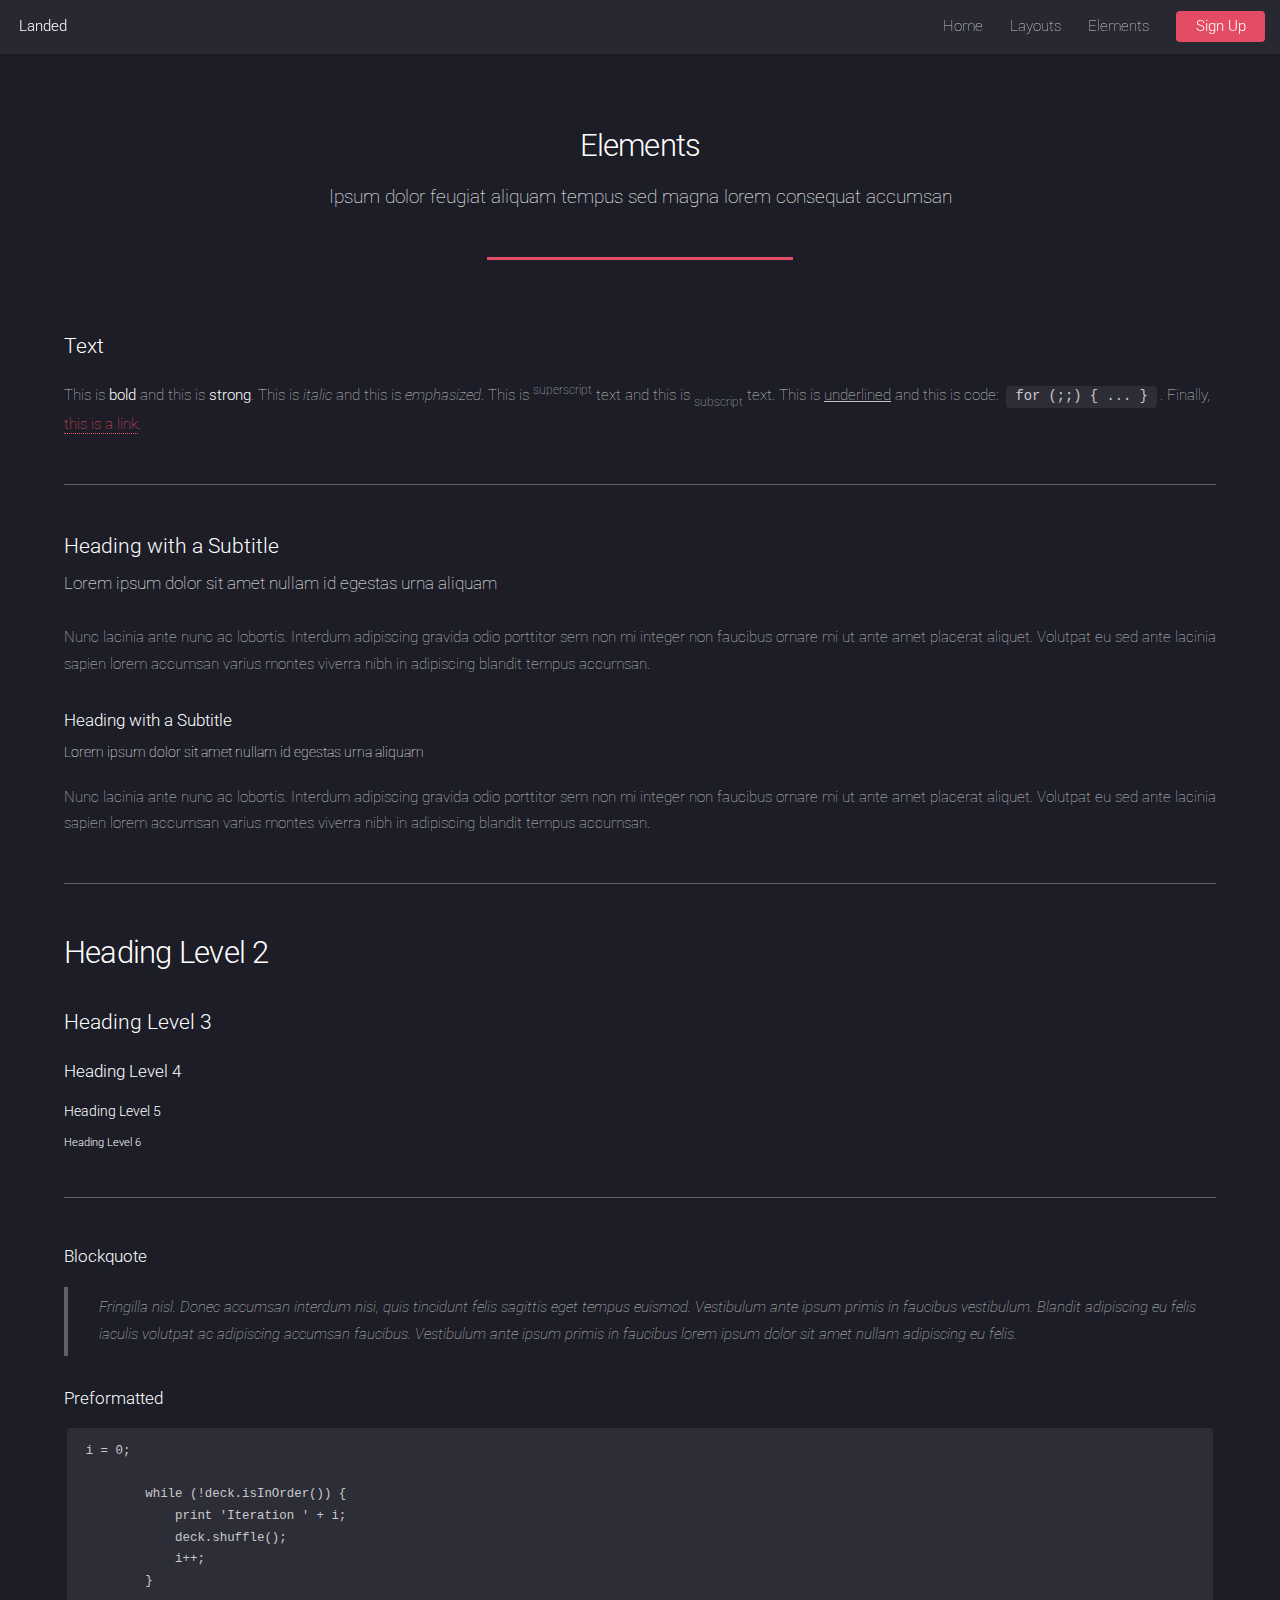
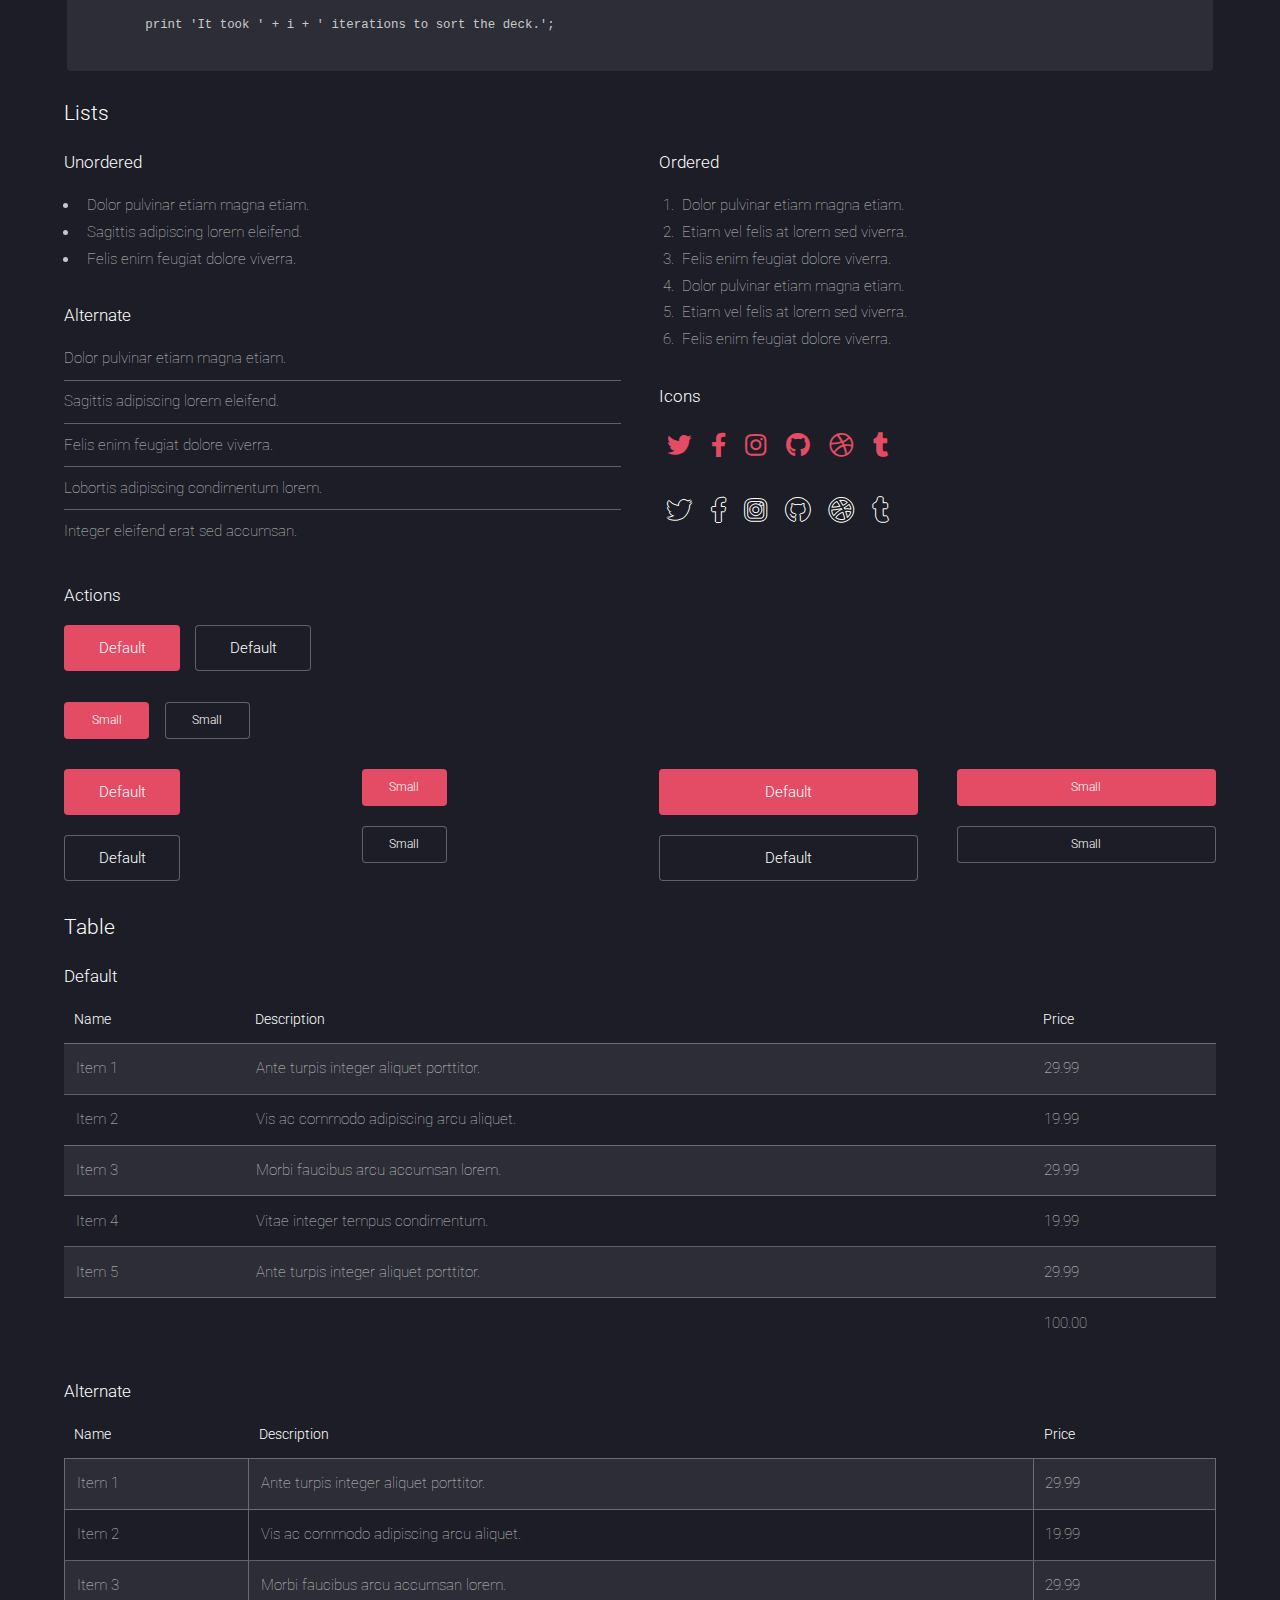
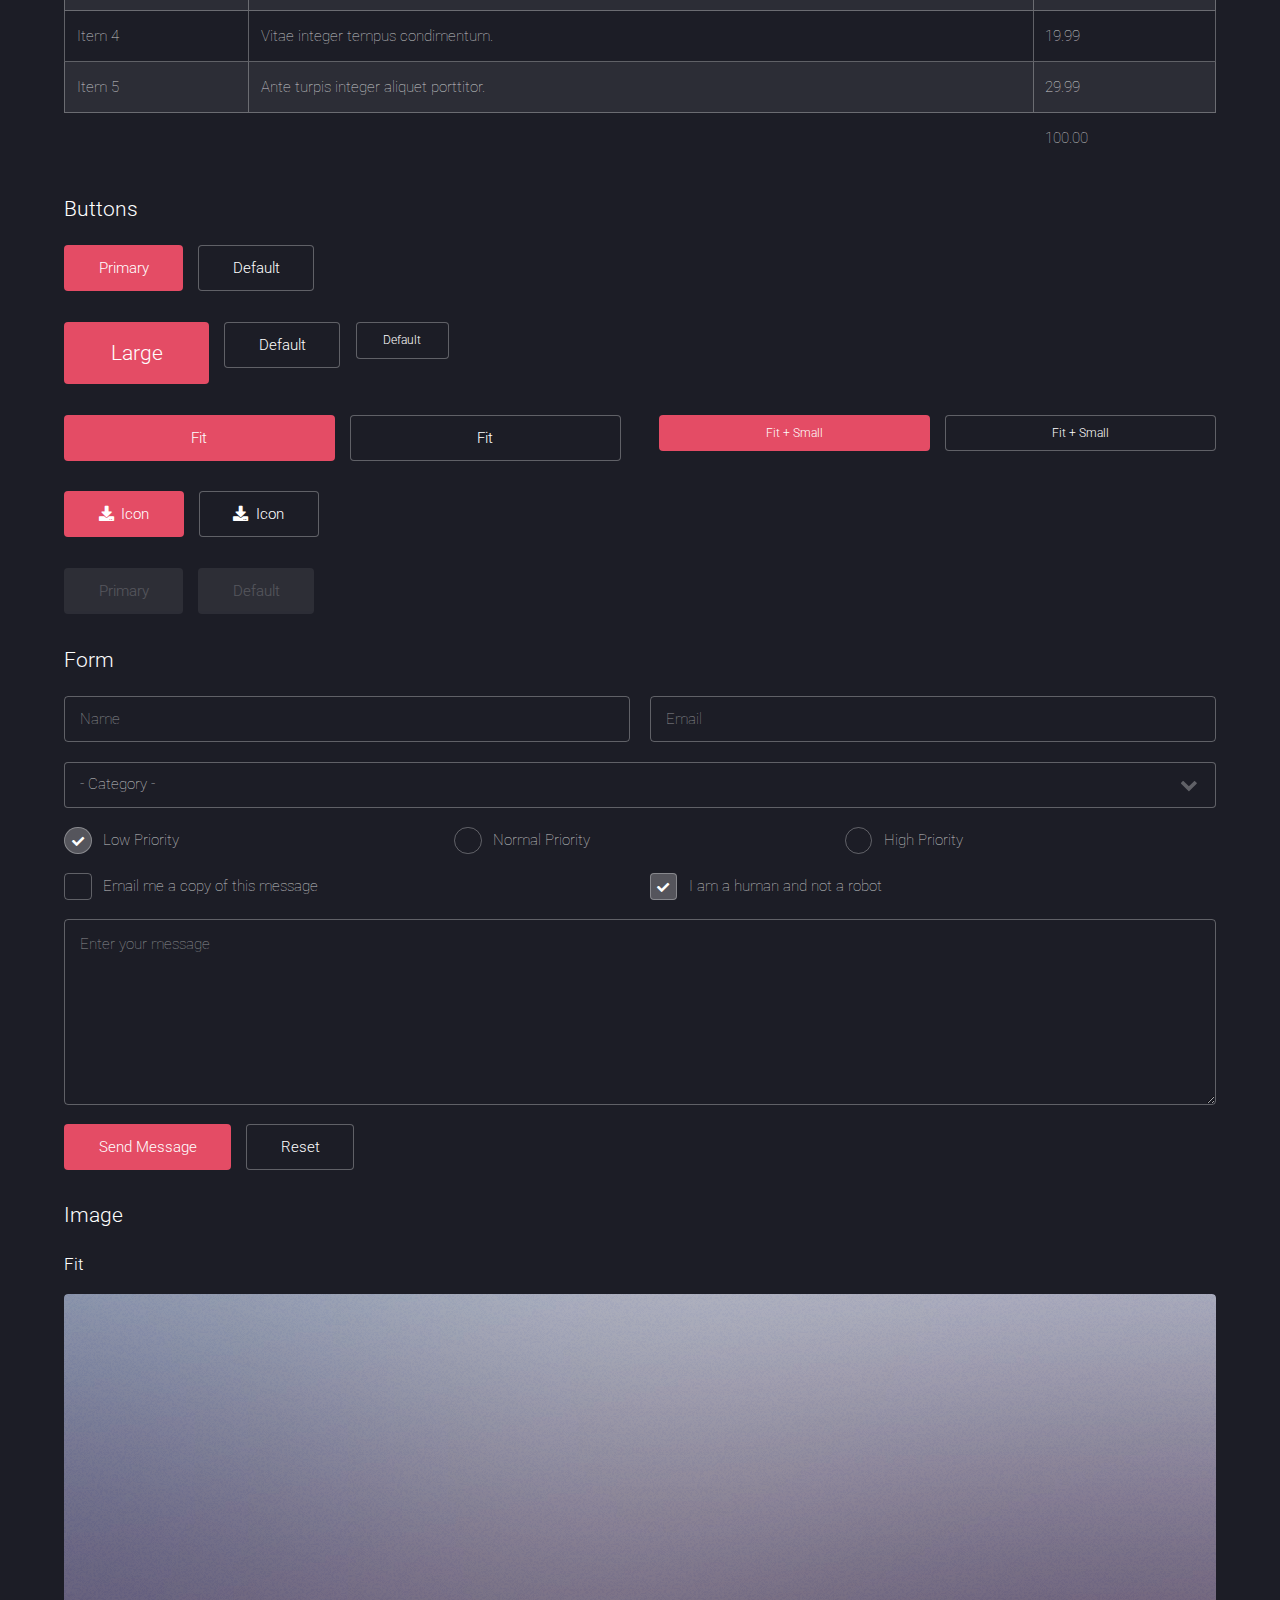
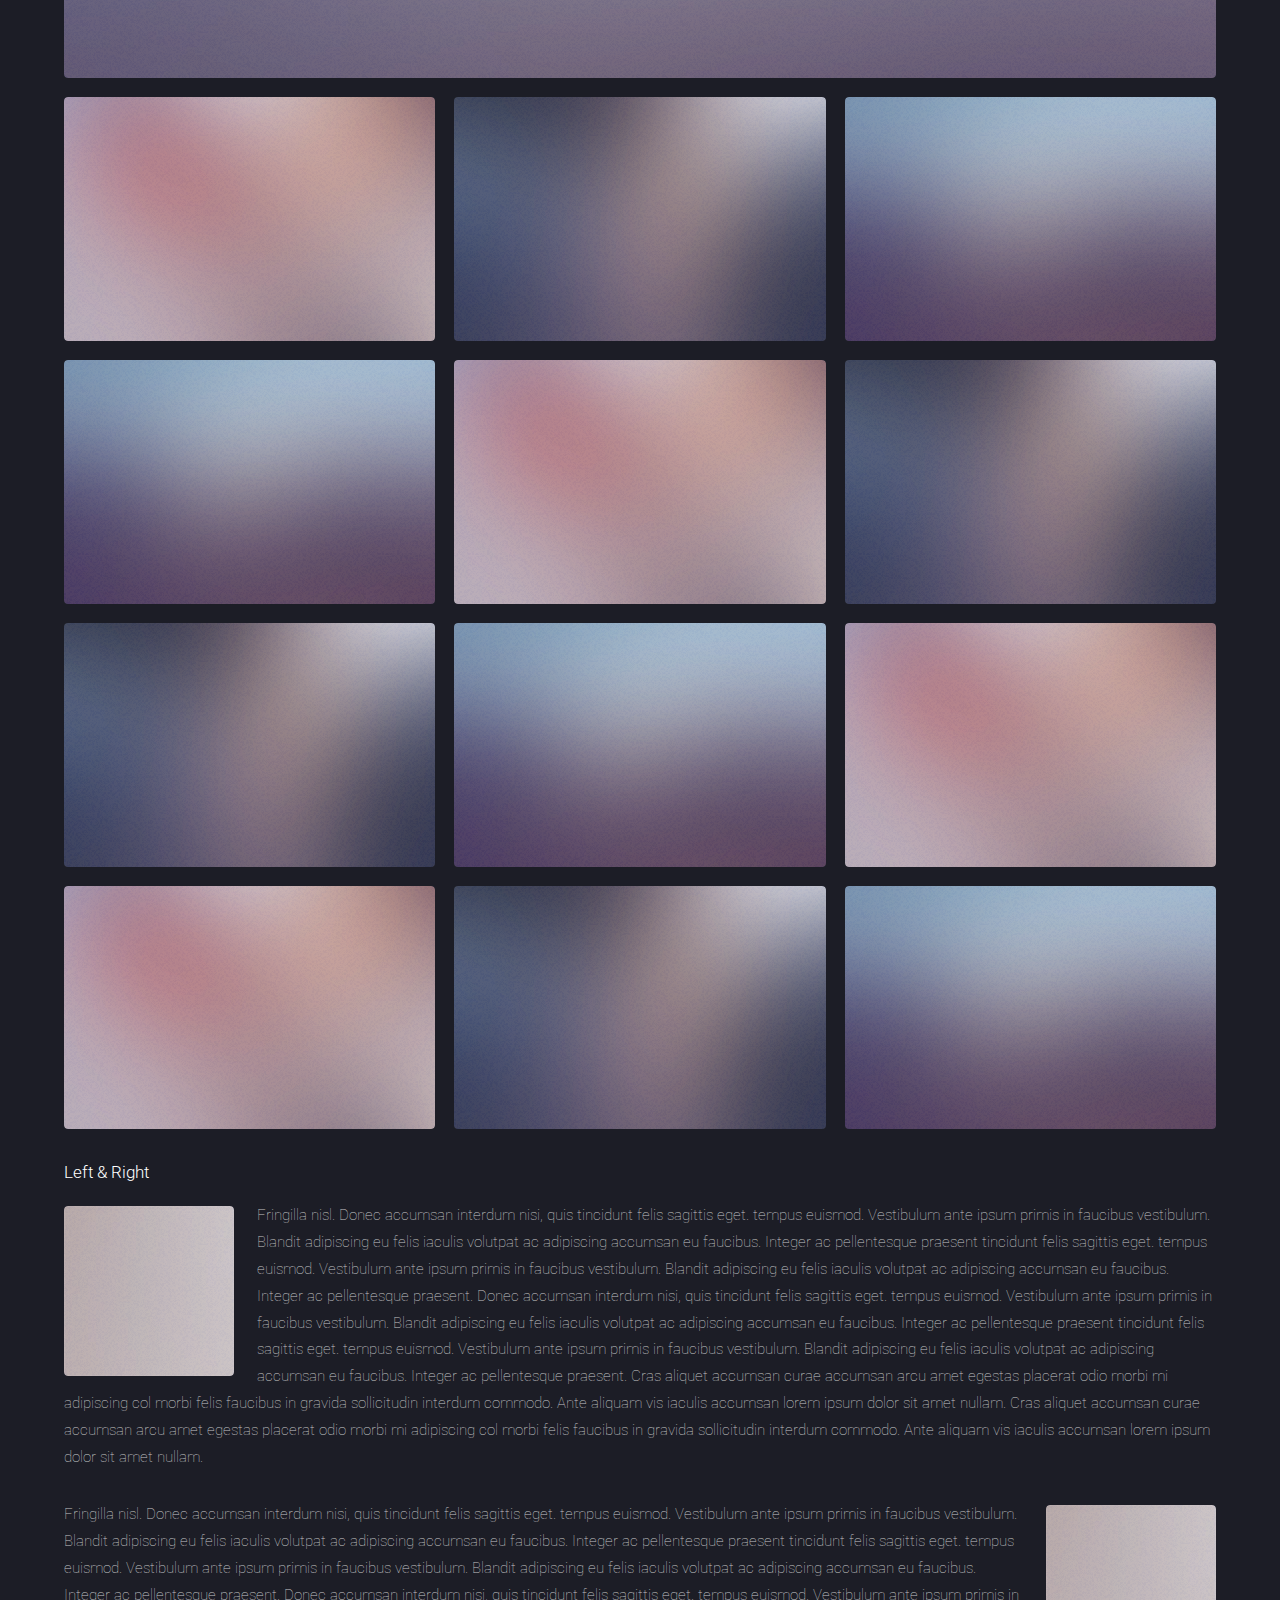
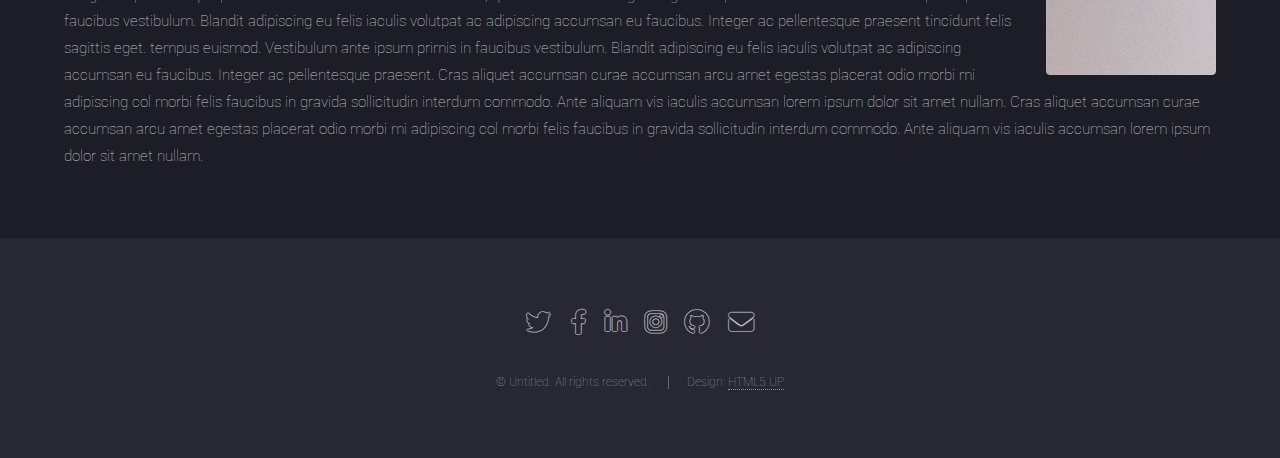
==== elements.html @ e4b93639 "project layout updated" ====
<!DOCTYPE HTML>
<!--
	Landed by HTML5 UP
	html5up.net | @ajlkn
	Free for personal and commercial use under the CCA 3.0 license (html5up.net/license)
-->
<html>
	<head>
		<title>Elements - Landed by HTML5 UP</title>
		<meta charset="utf-8" />
		<meta name="viewport" content="width=device-width, initial-scale=1, user-scalable=no" />
		<link rel="stylesheet" href="assets/css/main.css" />
		<noscript><link rel="stylesheet" href="assets/css/noscript.css" /></noscript>
	</head>
	<body class="is-preload">
		<div id="page-wrapper">

			<!-- Header -->
				<header id="header">
					<h1 id="logo"><a href="index.html">Landed</a></h1>
					<nav id="nav">
						<ul>
							<li><a href="index.html">Home</a></li>
							<li>
								<a href="#">Layouts</a>
								<ul>
									<li><a href="left-sidebar.html">Left Sidebar</a></li>
									<li><a href="right-sidebar.html">Right Sidebar</a></li>
									<li><a href="no-sidebar.html">No Sidebar</a></li>
									<li>
										<a href="#">Submenu</a>
										<ul>
											<li><a href="#">Option 1</a></li>
											<li><a href="#">Option 2</a></li>
											<li><a href="#">Option 3</a></li>
											<li><a href="#">Option 4</a></li>
										</ul>
									</li>
								</ul>
							</li>
							<li><a href="elements.html">Elements</a></li>
							<li><a href="#" class="button primary">Sign Up</a></li>
						</ul>
					</nav>
				</header>

			<!-- Main -->
				<div id="main" class="wrapper style1">
					<div class="container">
						<header class="major">
							<h2>Elements</h2>
							<p>Ipsum dolor feugiat aliquam tempus sed magna lorem consequat accumsan</p>
						</header>

						<!-- Text -->
							<section>
								<h3>Text</h3>
								<p>This is <b>bold</b> and this is <strong>strong</strong>. This is <i>italic</i> and this is <em>emphasized</em>.
								This is <sup>superscript</sup> text and this is <sub>subscript</sub> text.
								This is <u>underlined</u> and this is code: <code>for (;;) { ... }</code>. Finally, <a href="#">this is a link</a>.</p>

								<hr />

								<header>
									<h3>Heading with a Subtitle</h3>
									<p>Lorem ipsum dolor sit amet nullam id egestas urna aliquam</p>
								</header>
								<p>Nunc lacinia ante nunc ac lobortis. Interdum adipiscing gravida odio porttitor sem non mi integer non faucibus ornare mi ut ante amet placerat aliquet. Volutpat eu sed ante lacinia sapien lorem accumsan varius montes viverra nibh in adipiscing blandit tempus accumsan.</p>
								<header>
									<h4>Heading with a Subtitle</h4>
									<p>Lorem ipsum dolor sit amet nullam id egestas urna aliquam</p>
								</header>
								<p>Nunc lacinia ante nunc ac lobortis. Interdum adipiscing gravida odio porttitor sem non mi integer non faucibus ornare mi ut ante amet placerat aliquet. Volutpat eu sed ante lacinia sapien lorem accumsan varius montes viverra nibh in adipiscing blandit tempus accumsan.</p>

								<hr />

								<h2>Heading Level 2</h2>
								<h3>Heading Level 3</h3>
								<h4>Heading Level 4</h4>
								<h5>Heading Level 5</h5>
								<h6>Heading Level 6</h6>

								<hr />

								<h4>Blockquote</h4>
								<blockquote>Fringilla nisl. Donec accumsan interdum nisi, quis tincidunt felis sagittis eget tempus euismod. Vestibulum ante ipsum primis in faucibus vestibulum. Blandit adipiscing eu felis iaculis volutpat ac adipiscing accumsan faucibus. Vestibulum ante ipsum primis in faucibus lorem ipsum dolor sit amet nullam adipiscing eu felis.</blockquote>

								<h4>Preformatted</h4>
								<pre><code>i = 0;

	while (!deck.isInOrder()) {
	    print 'Iteration ' + i;
	    deck.shuffle();
	    i++;
	}

	print 'It took ' + i + ' iterations to sort the deck.';
	</code></pre>
							</section>

						<!-- Lists -->
							<section>
								<h3>Lists</h3>
								<div class="row">
									<div class="col-6 col-12-xsmall">

										<h4>Unordered</h4>
										<ul>
											<li>Dolor pulvinar etiam magna etiam.</li>
											<li>Sagittis adipiscing lorem eleifend.</li>
											<li>Felis enim feugiat dolore viverra.</li>
										</ul>

										<h4>Alternate</h4>
										<ul class="alt">
											<li>Dolor pulvinar etiam magna etiam.</li>
											<li>Sagittis adipiscing lorem eleifend.</li>
											<li>Felis enim feugiat dolore viverra.</li>
											<li>Lobortis adipiscing condimentum lorem.</li>
											<li>Integer eleifend erat sed accumsan.</li>
										</ul>

									</div>
									<div class="col-6 col-12-xsmall">

										<h4>Ordered</h4>
										<ol>
											<li>Dolor pulvinar etiam magna etiam.</li>
											<li>Etiam vel felis at lorem sed viverra.</li>
											<li>Felis enim feugiat dolore viverra.</li>
											<li>Dolor pulvinar etiam magna etiam.</li>
											<li>Etiam vel felis at lorem sed viverra.</li>
											<li>Felis enim feugiat dolore viverra.</li>
										</ol>

										<h4>Icons</h4>
										<ul class="icons">
											<li><a href="#" class="icon brands fa-twitter"><span class="label">Twitter</span></a></li>
											<li><a href="#" class="icon brands fa-facebook-f"><span class="label">Facebook</span></a></li>
											<li><a href="#" class="icon brands fa-instagram"><span class="label">Instagram</span></a></li>
											<li><a href="#" class="icon brands fa-github"><span class="label">Github</span></a></li>
											<li><a href="#" class="icon brands fa-dribbble"><span class="label">Dribbble</span></a></li>
											<li><a href="#" class="icon brands fa-tumblr"><span class="label">Tumblr</span></a></li>
										</ul>
										<ul class="icons">
											<li><a href="#" class="icon brands alt fa-twitter"><span class="label">Twitter</span></a></li>
											<li><a href="#" class="icon brands alt fa-facebook-f"><span class="label">Facebook</span></a></li>
											<li><a href="#" class="icon brands alt fa-instagram"><span class="label">Instagram</span></a></li>
											<li><a href="#" class="icon brands alt fa-github"><span class="label">Github</span></a></li>
											<li><a href="#" class="icon brands alt fa-dribbble"><span class="label">Dribbble</span></a></li>
											<li><a href="#" class="icon brands alt fa-tumblr"><span class="label">Tumblr</span></a></li>
										</ul>

									</div>
								</div>

								<h4>Actions</h4>
								<ul class="actions">
									<li><a href="#" class="button primary">Default</a></li>
									<li><a href="#" class="button">Default</a></li>
								</ul>
								<ul class="actions small">
									<li><a href="#" class="button primary small">Small</a></li>
									<li><a href="#" class="button small">Small</a></li>
								</ul>
								<div class="row">
									<div class="col-3 col-6-medium col-12-xsmall">
										<ul class="actions stacked">
											<li><a href="#" class="button primary">Default</a></li>
											<li><a href="#" class="button">Default</a></li>
										</ul>
									</div>
									<div class="col-3 col-6-medium col-12-xsmall">
										<ul class="actions stacked">
											<li><a href="#" class="button primary small">Small</a></li>
											<li><a href="#" class="button small">Small</a></li>
										</ul>
									</div>
									<div class="col-3 col-6-medium col-12-xsmall">
										<ul class="actions stacked">
											<li><a href="#" class="button primary fit">Default</a></li>
											<li><a href="#" class="button fit">Default</a></li>
										</ul>
									</div>
									<div class="col-3 col-6-medium col-12-xsmall">
										<ul class="actions stacked">
											<li><a href="#" class="button primary small fit">Small</a></li>
											<li><a href="#" class="button small fit">Small</a></li>
										</ul>
									</div>
								</div>
							</section>

						<!-- Table -->
							<section>
								<h3>Table</h3>
								<h4>Default</h4>
								<div class="table-wrapper">
									<table>
										<thead>
											<tr>
												<th>Name</th>
												<th>Description</th>
												<th>Price</th>
											</tr>
										</thead>
										<tbody>
											<tr>
												<td>Item 1</td>
												<td>Ante turpis integer aliquet porttitor.</td>
												<td>29.99</td>
											</tr>
											<tr>
												<td>Item 2</td>
												<td>Vis ac commodo adipiscing arcu aliquet.</td>
												<td>19.99</td>
											</tr>
											<tr>
												<td>Item 3</td>
												<td> Morbi faucibus arcu accumsan lorem.</td>
												<td>29.99</td>
											</tr>
											<tr>
												<td>Item 4</td>
												<td>Vitae integer tempus condimentum.</td>
												<td>19.99</td>
											</tr>
											<tr>
												<td>Item 5</td>
												<td>Ante turpis integer aliquet porttitor.</td>
												<td>29.99</td>
											</tr>
										</tbody>
										<tfoot>
											<tr>
												<td colspan="2"></td>
												<td>100.00</td>
											</tr>
										</tfoot>
									</table>
								</div>
								<h4>Alternate</h4>
								<div class="table-wrapper">
									<table class="alt">
										<thead>
											<tr>
												<th>Name</th>
												<th>Description</th>
												<th>Price</th>
											</tr>
										</thead>
										<tbody>
											<tr>
												<td>Item 1</td>
												<td>Ante turpis integer aliquet porttitor.</td>
												<td>29.99</td>
											</tr>
											<tr>
												<td>Item 2</td>
												<td>Vis ac commodo adipiscing arcu aliquet.</td>
												<td>19.99</td>
											</tr>
											<tr>
												<td>Item 3</td>
												<td> Morbi faucibus arcu accumsan lorem.</td>
												<td>29.99</td>
											</tr>
											<tr>
												<td>Item 4</td>
												<td>Vitae integer tempus condimentum.</td>
												<td>19.99</td>
											</tr>
											<tr>
												<td>Item 5</td>
												<td>Ante turpis integer aliquet porttitor.</td>
												<td>29.99</td>
											</tr>
										</tbody>
										<tfoot>
											<tr>
												<td colspan="2"></td>
												<td>100.00</td>
											</tr>
										</tfoot>
									</table>
								</div>
							</section>

						<!-- Buttons -->
							<section>
								<h3>Buttons</h3>
								<ul class="actions">
									<li><a href="#" class="button primary">Primary</a></li>
									<li><a href="#" class="button">Default</a></li>
								</ul>
								<ul class="actions">
									<li><a href="#" class="button primary large">Large</a></li>
									<li><a href="#" class="button">Default</a></li>
									<li><a href="#" class="button small">Default</a></li>
								</ul>
								<div class="row">
									<div class="col-6 col-12-xsmall">
										<ul class="actions fit">
											<li><a href="#" class="button primary fit">Fit</a></li>
											<li><a href="#" class="button fit">Fit</a></li>
										</ul>
									</div>
									<div class="col-6 col-12-xsmall">
										<ul class="actions fit small">
											<li><a href="#" class="button primary fit small">Fit + Small</a></li>
											<li><a href="#" class="button fit small">Fit + Small</a></li>
										</ul>
									</div>
								</div>
								<ul class="actions">
									<li><a href="#" class="button primary icon solid fa-download">Icon</a></li>
									<li><a href="#" class="button icon solid fa-download">Icon</a></li>
								</ul>
								<ul class="actions">
									<li><span class="button primary disabled">Primary</span></li>
									<li><span class="button disabled">Default</span></li>
								</ul>
							</section>

						<!-- Form -->
							<section>
								<h3>Form</h3>
								<form method="post" action="#">
									<div class="row gtr-uniform gtr-50">
										<div class="col-6 col-12-xsmall">
											<input type="text" name="name" id="name" value="" placeholder="Name" />
										</div>
										<div class="col-6 col-12-xsmall">
											<input type="email" name="email" id="email" value="" placeholder="Email" />
										</div>
										<div class="col-12">
											<select name="category" id="category">
												<option value="">- Category -</option>
												<option value="1">Manufacturing</option>
												<option value="1">Shipping</option>
												<option value="1">Administration</option>
												<option value="1">Human Resources</option>
											</select>
										</div>
										<div class="col-4 col-12-medium">
											<input type="radio" id="priority-low" name="priority" checked>
											<label for="priority-low">Low Priority</label>
										</div>
										<div class="col-4 col-12-medium">
											<input type="radio" id="priority-normal" name="priority">
											<label for="priority-normal">Normal Priority</label>
										</div>
										<div class="col-4 col-12-medium">
											<input type="radio" id="priority-high" name="priority">
											<label for="priority-high">High Priority</label>
										</div>
										<div class="col-6 col-12-medium">
											<input type="checkbox" id="copy" name="copy">
											<label for="copy">Email me a copy of this message</label>
										</div>
										<div class="col-6 col-12-medium">
											<input type="checkbox" id="human" name="human" checked>
											<label for="human">I am a human and not a robot</label>
										</div>
										<div class="col-12">
											<textarea name="message" id="message" placeholder="Enter your message" rows="6"></textarea>
										</div>
										<div class="col-12">
											<ul class="actions">
												<li><input type="submit" value="Send Message" class="primary" /></li>
												<li><input type="reset" value="Reset" /></li>
											</ul>
										</div>
									</div>
								</form>
							</section>

						<!-- Image -->
							<section>
								<h3>Image</h3>
								<h4>Fit</h4>
								<div class="box alt">
									<div class="row gtr-50 gtr-uniform">
										<div class="col-12"><span class="image fit"><img src="images/pic07.jpg" alt="" /></span></div>
										<div class="col-4 col-6-xsmall"><span class="image fit"><img src="images/pic02.jpg" alt="" /></span></div>
										<div class="col-4 col-6-xsmall"><span class="image fit"><img src="images/pic03.jpg" alt="" /></span></div>
										<div class="col-4 col-6-xsmall"><span class="image fit"><img src="images/pic04.jpg" alt="" /></span></div>
										<div class="col-4 col-6-xsmall"><span class="image fit"><img src="images/pic04.jpg" alt="" /></span></div>
										<div class="col-4 col-6-xsmall"><span class="image fit"><img src="images/pic02.jpg" alt="" /></span></div>
										<div class="col-4 col-6-xsmall"><span class="image fit"><img src="images/pic03.jpg" alt="" /></span></div>
										<div class="col-4 col-6-xsmall"><span class="image fit"><img src="images/pic03.jpg" alt="" /></span></div>
										<div class="col-4 col-6-xsmall"><span class="image fit"><img src="images/pic04.jpg" alt="" /></span></div>
										<div class="col-4 col-6-xsmall"><span class="image fit"><img src="images/pic02.jpg" alt="" /></span></div>
										<div class="col-4 col-6-xsmall"><span class="image fit"><img src="images/pic02.jpg" alt="" /></span></div>
										<div class="col-4 col-6-xsmall"><span class="image fit"><img src="images/pic03.jpg" alt="" /></span></div>
										<div class="col-4 col-6-xsmall"><span class="image fit"><img src="images/pic04.jpg" alt="" /></span></div>
									</div>
								</div>

								<h4>Left &amp; Right</h4>
								<p><span class="image left"><img src="images/pic08.jpg" alt="" /></span>Fringilla nisl. Donec accumsan interdum nisi, quis tincidunt felis sagittis eget. tempus euismod. Vestibulum ante ipsum primis in faucibus vestibulum. Blandit adipiscing eu felis iaculis volutpat ac adipiscing accumsan eu faucibus. Integer ac pellentesque praesent tincidunt felis sagittis eget. tempus euismod. Vestibulum ante ipsum primis in faucibus vestibulum. Blandit adipiscing eu felis iaculis volutpat ac adipiscing accumsan eu faucibus. Integer ac pellentesque praesent. Donec accumsan interdum nisi, quis tincidunt felis sagittis eget. tempus euismod. Vestibulum ante ipsum primis in faucibus vestibulum. Blandit adipiscing eu felis iaculis volutpat ac adipiscing accumsan eu faucibus. Integer ac pellentesque praesent tincidunt felis sagittis eget. tempus euismod. Vestibulum ante ipsum primis in faucibus vestibulum. Blandit adipiscing eu felis iaculis volutpat ac adipiscing accumsan eu faucibus. Integer ac pellentesque praesent. Cras aliquet accumsan curae accumsan arcu amet egestas placerat odio morbi mi adipiscing col morbi felis faucibus in gravida sollicitudin interdum commodo. Ante aliquam vis iaculis accumsan lorem ipsum dolor sit amet nullam. Cras aliquet accumsan curae accumsan arcu amet egestas placerat odio morbi mi adipiscing col morbi felis faucibus in gravida sollicitudin interdum commodo. Ante aliquam vis iaculis accumsan lorem ipsum dolor sit amet nullam.</p>
								<p><span class="image right"><img src="images/pic08.jpg" alt="" /></span>Fringilla nisl. Donec accumsan interdum nisi, quis tincidunt felis sagittis eget. tempus euismod. Vestibulum ante ipsum primis in faucibus vestibulum. Blandit adipiscing eu felis iaculis volutpat ac adipiscing accumsan eu faucibus. Integer ac pellentesque praesent tincidunt felis sagittis eget. tempus euismod. Vestibulum ante ipsum primis in faucibus vestibulum. Blandit adipiscing eu felis iaculis volutpat ac adipiscing accumsan eu faucibus. Integer ac pellentesque praesent. Donec accumsan interdum nisi, quis tincidunt felis sagittis eget. tempus euismod. Vestibulum ante ipsum primis in faucibus vestibulum. Blandit adipiscing eu felis iaculis volutpat ac adipiscing accumsan eu faucibus. Integer ac pellentesque praesent tincidunt felis sagittis eget. tempus euismod. Vestibulum ante ipsum primis in faucibus vestibulum. Blandit adipiscing eu felis iaculis volutpat ac adipiscing accumsan eu faucibus. Integer ac pellentesque praesent. Cras aliquet accumsan curae accumsan arcu amet egestas placerat odio morbi mi adipiscing col morbi felis faucibus in gravida sollicitudin interdum commodo. Ante aliquam vis iaculis accumsan lorem ipsum dolor sit amet nullam. Cras aliquet accumsan curae accumsan arcu amet egestas placerat odio morbi mi adipiscing col morbi felis faucibus in gravida sollicitudin interdum commodo. Ante aliquam vis iaculis accumsan lorem ipsum dolor sit amet nullam.</p>
							</section>

					</div>
				</div>

			<!-- Footer -->
				<footer id="footer">
					<ul class="icons">
						<li><a href="#" class="icon brands alt fa-twitter"><span class="label">Twitter</span></a></li>
						<li><a href="#" class="icon brands alt fa-facebook-f"><span class="label">Facebook</span></a></li>
						<li><a href="#" class="icon brands alt fa-linkedin-in"><span class="label">LinkedIn</span></a></li>
						<li><a href="#" class="icon brands alt fa-instagram"><span class="label">Instagram</span></a></li>
						<li><a href="#" class="icon brands alt fa-github"><span class="label">GitHub</span></a></li>
						<li><a href="#" class="icon solid alt fa-envelope"><span class="label">Email</span></a></li>
					</ul>
					<ul class="copyright">
						<li>&copy; Untitled. All rights reserved.</li><li>Design: <a href="http://html5up.net">HTML5 UP</a></li>
					</ul>
				</footer>

		</div>

		<!-- Scripts -->
			<script src="assets/js/jquery.min.js"></script>
			<script src="assets/js/jquery.scrolly.min.js"></script>
			<script src="assets/js/jquery.dropotron.min.js"></script>
			<script src="assets/js/jquery.scrollex.min.js"></script>
			<script src="assets/js/browser.min.js"></script>
			<script src="assets/js/breakpoints.min.js"></script>
			<script src="assets/js/util.js"></script>
			<script src="assets/js/main.js"></script>

	</body>
</html>
---- assets/css/main.css ----
@import url("fontawesome-all.min.css");
@import url("https://fonts.googleapis.com/css?family=Roboto:100,300,100italic,300italic");

/*
	Landed by HTML5 UP
	html5up.net | @ajlkn
	Free for personal and commercial use under the CCA 3.0 license (html5up.net/license)
*/

html, body, div, span, applet, object,
iframe, h1, h2, h3, h4, h5, h6, p, blockquote,
pre, a, abbr, acronym, address, big, cite,
code, del, dfn, em, img, ins, kbd, q, s, samp,
small, strike, strong, sub, sup, tt, var, b,
u, i, center, dl, dt, dd, ol, ul, li, fieldset,
form, label, legend, table, caption, tbody,
tfoot, thead, tr, th, td, article, aside,
canvas, details, embed, figure, figcaption,
footer, header, hgroup, menu, nav, output, ruby,
section, summary, time, mark, audio, video {
	margin: 0;
	padding: 0;
	border: 0;
	font-size: 100%;
	font: inherit;
	vertical-align: baseline;}

article, aside, details, figcaption, figure,
footer, header, hgroup, menu, nav, section {
	display: block;}

body {
	line-height: 1;
}

ol, ul {
	list-style: none;
}

blockquote, q {
	quotes: none;
}

	blockquote:before, blockquote:after, q:before, q:after {
		content: '';
		content: none;
	}

table {
	border-collapse: collapse;
	border-spacing: 0;
}

body {
	-webkit-text-size-adjust: none;
}

mark {
	background-color: transparent;
	color: inherit;
}

input::-moz-focus-inner {
	border: 0;
	padding: 0;
}

input, select, textarea {
	-moz-appearance: none;
	-webkit-appearance: none;
	-ms-appearance: none;
	appearance: none;
}

/* Basic */

	html {
		box-sizing: border-box;
	}

	*, *:before, *:after {
		box-sizing: inherit;
	}

	html, body {
		background: #1c1d26;
	}

	body.is-preload *, body.is-preload *:before, body.is-preload *:after {
		-moz-animation: none !important;
		-webkit-animation: none !important;
		-ms-animation: none !important;
		animation: none !important;
		-moz-transition: none !important;
		-webkit-transition: none !important;
		-ms-transition: none !important;
		transition: none !important;
	}

	body, input, select, textarea {
		color: rgba(255, 255, 255, 0.75);
		font-family: "Roboto", Helvetica, sans-serif;
		font-size: 15pt;
		font-weight: 100;
		line-height: 1.75em;
	}

	a {
		-moz-transition: border-color 0.2s ease-in-out, color 0.2s ease-in-out;
		-webkit-transition: border-color 0.2s ease-in-out, color 0.2s ease-in-out;
		-ms-transition: border-color 0.2s ease-in-out, color 0.2s ease-in-out;
		transition: border-color 0.2s ease-in-out, color 0.2s ease-in-out;
		border-bottom: dotted 1px;
		color: #e44c65;
		text-decoration: none;
	}

		a:hover {
			color: #e44c65 !important;
			border-bottom-color: transparent;
		}

	strong, b {
		color: #ffffff;
		font-weight: 300;
	}

	em, i {
		font-style: italic;
	}

	p {
		margin: 0 0 2em 0;
	}

	h1, h2, h3, h4, h5, h6 {
		color: #ffffff;
		font-weight: 300;
		line-height: 1em;
		margin: 0 0 1em 0;
	}

		h1 a, h2 a, h3 a, h4 a, h5 a, h6 a {
			color: inherit;
			border: 0;
		}

	h2 {
		font-size: 2em;
		line-height: 1.5em;
		letter-spacing: -0.025em;
	}

	h3 {
		font-size: 1.35em;
		line-height: 1.5em;
	}

	h4 {
		font-size: 1.1em;
		line-height: 1.5em;
	}

	h5 {
		font-size: 0.9em;
		line-height: 1.5em;
	}

	h6 {
		font-size: 0.7em;
		line-height: 1.5em;
	}

	sub {
		font-size: 0.8em;
		position: relative;
		top: 0.5em;
	}

	sup {
		font-size: 0.8em;
		position: relative;
		top: -0.5em;
	}

	hr {
		border: 0;
		border-bottom: solid 1px rgba(255, 255, 255, 0.3);
		margin: 3em 0;
	}

		hr.major {
			margin: 4em 0;
		}

	blockquote {
		border-left: solid 4px rgba(255, 255, 255, 0.3);
		font-style: italic;
		margin: 0 0 2em 0;
		padding: 0.5em 0 0.5em 2em;
	}

	code {
		background: rgba(255, 255, 255, 0.075);
		border-radius: 4px;
		font-family: "Courier New", monospace;
		font-size: 0.9em;
		margin: 0 0.25em;
		padding: 0.25em 0.65em;
	}

	pre {
		-webkit-overflow-scrolling: touch;
		font-family: "Courier New", monospace;
		font-size: 0.9em;
		margin: 0 0 2em 0;
	}

		pre code {
			display: block;
			line-height: 1.75em;
			padding: 1em 1.5em;
			overflow-x: auto;
		}

	.align-left {
		text-align: left;
	}

	.align-center {
		text-align: center;
	}

	.align-right {
		text-align: right;
	}

/* Loader */

	@-moz-keyframes spinner-show {
		0% {
			opacity: 0;
		}

		100% {
			opacity: 1;
		}
	}

	@-webkit-keyframes spinner-show {
		0% {
			opacity: 0;
		}

		100% {
			opacity: 1;
		}
	}

	@-ms-keyframes spinner-show {
		0% {
			opacity: 0;
		}

		100% {
			opacity: 1;
		}
	}

	@keyframes spinner-show {
		0% {
			opacity: 0;
		}

		100% {
			opacity: 1;
		}
	}

	@-moz-keyframes spinner-hide {
		0% {
			color: rgba(255, 255, 255, 0.15);
			z-index: 100001;
			-moz-transform: scale(1) rotate(0deg);
			-webkit-transform: scale(1) rotate(0deg);
			-ms-transform: scale(1) rotate(0deg);
			transform: scale(1) rotate(0deg);
		}

		99% {
			color: #1c1d26;
			z-index: 100001;
			-moz-transform: scale(0.5) rotate(360deg);
			-webkit-transform: scale(0.5) rotate(360deg);
			-ms-transform: scale(0.5) rotate(360deg);
			transform: scale(0.5) rotate(360deg);
		}

		100% {
			color: #1c1d26;
			z-index: -1;
			-moz-transform: scale(0.5) rotate(360deg);
			-webkit-transform: scale(0.5) rotate(360deg);
			-ms-transform: scale(0.5) rotate(360deg);
			transform: scale(0.5) rotate(360deg);
		}
	}

	@-webkit-keyframes spinner-hide {
		0% {
			color: rgba(255, 255, 255, 0.15);
			z-index: 100001;
			-moz-transform: scale(1) rotate(0deg);
			-webkit-transform: scale(1) rotate(0deg);
			-ms-transform: scale(1) rotate(0deg);
			transform: scale(1) rotate(0deg);
		}

		99% {
			color: #1c1d26;
			z-index: 100001;
			-moz-transform: scale(0.5) rotate(360deg);
			-webkit-transform: scale(0.5) rotate(360deg);
			-ms-transform: scale(0.5) rotate(360deg);
			transform: scale(0.5) rotate(360deg);
		}

		100% {
			color: #1c1d26;
			z-index: -1;
			-moz-transform: scale(0.5) rotate(360deg);
			-webkit-transform: scale(0.5) rotate(360deg);
			-ms-transform: scale(0.5) rotate(360deg);
			transform: scale(0.5) rotate(360deg);
		}
	}

	@-ms-keyframes spinner-hide {
		0% {
			color: rgba(255, 255, 255, 0.15);
			z-index: 100001;
			-moz-transform: scale(1) rotate(0deg);
			-webkit-transform: scale(1) rotate(0deg);
			-ms-transform: scale(1) rotate(0deg);
			transform: scale(1) rotate(0deg);
		}

		99% {
			color: #1c1d26;
			z-index: 100001;
			-moz-transform: scale(0.5) rotate(360deg);
			-webkit-transform: scale(0.5) rotate(360deg);
			-ms-transform: scale(0.5) rotate(360deg);
			transform: scale(0.5) rotate(360deg);
		}

		100% {
			color: #1c1d26;
			z-index: -1;
			-moz-transform: scale(0.5) rotate(360deg);
			-webkit-transform: scale(0.5) rotate(360deg);
			-ms-transform: scale(0.5) rotate(360deg);
			transform: scale(0.5) rotate(360deg);
		}
	}

	@keyframes spinner-hide {
		0% {
			color: rgba(255, 255, 255, 0.15);
			z-index: 100001;
			-moz-transform: scale(1) rotate(0deg);
			-webkit-transform: scale(1) rotate(0deg);
			-ms-transform: scale(1) rotate(0deg);
			transform: scale(1) rotate(0deg);
		}

		99% {
			color: #1c1d26;
			z-index: 100001;
			-moz-transform: scale(0.5) rotate(360deg);
			-webkit-transform: scale(0.5) rotate(360deg);
			-ms-transform: scale(0.5) rotate(360deg);
			transform: scale(0.5) rotate(360deg);
		}

		100% {
			color: #1c1d26;
			z-index: -1;
			-moz-transform: scale(0.5) rotate(360deg);
			-webkit-transform: scale(0.5) rotate(360deg);
			-ms-transform: scale(0.5) rotate(360deg);
			transform: scale(0.5) rotate(360deg);
		}
	}

	@-moz-keyframes spinner-rotate {
		0% {
			-moz-transform: scale(1) rotate(0deg);
			-webkit-transform: scale(1) rotate(0deg);
			-ms-transform: scale(1) rotate(0deg);
			transform: scale(1) rotate(0deg);
		}

		100% {
			-moz-transform: scale(1) rotate(360deg);
			-webkit-transform: scale(1) rotate(360deg);
			-ms-transform: scale(1) rotate(360deg);
			transform: scale(1) rotate(360deg);
		}
	}

	@-webkit-keyframes spinner-rotate {
		0% {
			-moz-transform: scale(1) rotate(0deg);
			-webkit-transform: scale(1) rotate(0deg);
			-ms-transform: scale(1) rotate(0deg);
			transform: scale(1) rotate(0deg);
		}

		100% {
			-moz-transform: scale(1) rotate(360deg);
			-webkit-transform: scale(1) rotate(360deg);
			-ms-transform: scale(1) rotate(360deg);
			transform: scale(1) rotate(360deg);
		}
	}

	@-ms-keyframes spinner-rotate {
		0% {
			-moz-transform: scale(1) rotate(0deg);
			-webkit-transform: scale(1) rotate(0deg);
			-ms-transform: scale(1) rotate(0deg);
			transform: scale(1) rotate(0deg);
		}

		100% {
			-moz-transform: scale(1) rotate(360deg);
			-webkit-transform: scale(1) rotate(360deg);
			-ms-transform: scale(1) rotate(360deg);
			transform: scale(1) rotate(360deg);
		}
	}

	@keyframes spinner-rotate {
		0% {
			-moz-transform: scale(1) rotate(0deg);
			-webkit-transform: scale(1) rotate(0deg);
			-ms-transform: scale(1) rotate(0deg);
			transform: scale(1) rotate(0deg);
		}

		100% {
			-moz-transform: scale(1) rotate(360deg);
			-webkit-transform: scale(1) rotate(360deg);
			-ms-transform: scale(1) rotate(360deg);
			transform: scale(1) rotate(360deg);
		}
	}

	@-moz-keyframes overlay-hide {
		0% {
			opacity: 1;
			z-index: 100000;
		}

		15% {
			opacity: 1;
			z-index: 100000;
		}

		99% {
			opacity: 0;
			z-index: 100000;
		}

		100% {
			opacity: 0;
			z-index: -1;
		}
	}

	@-webkit-keyframes overlay-hide {
		0% {
			opacity: 1;
			z-index: 100000;
		}

		15% {
			opacity: 1;
			z-index: 100000;
		}

		99% {
			opacity: 0;
			z-index: 100000;
		}

		100% {
			opacity: 0;
			z-index: -1;
		}
	}

	@-ms-keyframes overlay-hide {
		0% {
			opacity: 1;
			z-index: 100000;
		}

		15% {
			opacity: 1;
			z-index: 100000;
		}

		99% {
			opacity: 0;
			z-index: 100000;
		}

		100% {
			opacity: 0;
			z-index: -1;
		}
	}

	@keyframes overlay-hide {
		0% {
			opacity: 1;
			z-index: 100000;
		}

		15% {
			opacity: 1;
			z-index: 100000;
		}

		99% {
			opacity: 0;
			z-index: 100000;
		}

		100% {
			opacity: 0;
			z-index: -1;
		}
	}

	body.landing {
		text-decoration: none;
	}

		body.landing:before {
			-moz-osx-font-smoothing: grayscale;
			-webkit-font-smoothing: antialiased;
			display: inline-block;
			font-style: normal;
			font-variant: normal;
			text-rendering: auto;
			line-height: 1;
			text-transform: none !important;
			font-family: 'Font Awesome 5 Free';
			font-weight: 900;
		}

		body.landing:before {
			-moz-animation: spinner-show 1.5s 1 0.25s ease forwards, spinner-hide 0.25s ease-in-out forwards !important;
			-webkit-animation: spinner-show 1.5s 1 0.25s ease forwards, spinner-hide 0.25s ease-in-out forwards !important;
			-ms-animation: spinner-show 1.5s 1 0.25s ease forwards, spinner-hide 0.25s ease-in-out forwards !important;
			animation: spinner-show 1.5s 1 0.25s ease forwards, spinner-hide 0.25s ease-in-out forwards !important;
			-moz-transform-origin: 50% 50%;
			-webkit-transform-origin: 50% 50%;
			-ms-transform-origin: 50% 50%;
			transform-origin: 50% 50%;
			color: rgba(255, 255, 255, 0.15);
			content: '\f1ce';
			cursor: default;
			display: block;
			font-size: 2em;
			height: 2em;
			left: 50%;
			line-height: 2em;
			margin: -1em 0 0 -1em;
			opacity: 0;
			position: fixed;
			text-align: center;
			top: 50%;
			width: 2em;
			z-index: -1;
		}

		body.landing:after {
			-moz-animation: overlay-hide 1.5s ease-in forwards !important;
			-webkit-animation: overlay-hide 1.5s ease-in forwards !important;
			-ms-animation: overlay-hide 1.5s ease-in forwards !important;
			animation: overlay-hide 1.5s ease-in forwards !important;
			background: #1c1d26;
			content: '';
			display: block;
			height: 100%;
			left: 0;
			opacity: 0;
			position: fixed;
			top: 0;
			width: 100%;
			z-index: -1;
		}

		body.landing.is-preload:before {
			-moz-animation: spinner-show 1.5s 1 0.25s ease forwards, spinner-rotate 0.75s infinite linear !important;
			-webkit-animation: spinner-show 1.5s 1 0.25s ease forwards, spinner-rotate 0.75s infinite linear !important;
			-ms-animation: spinner-show 1.5s 1 0.25s ease forwards, spinner-rotate 0.75s infinite linear !important;
			animation: spinner-show 1.5s 1 0.25s ease forwards, spinner-rotate 0.75s infinite linear !important;
			z-index: 100001;
		}

		body.landing.is-preload:after {
			-moz-animation: none !important;
			-webkit-animation: none !important;
			-ms-animation: none !important;
			animation: none !important;
			opacity: 1;
			z-index: 100000;
		}

	@media (-webkit-min-device-pixel-ratio: 2) {

		body.landing:before {
			line-height: 2.025em;
		}

	}

/* Container */

	.container {
		margin: 0 auto;
		max-width: calc(100% - 4em);
		width: 70em;
	}

		.container.xsmall {
			width: 17.5em;
		}

		.container.small {
			width: 35em;
		}

		.container.medium {
			width: 52.5em;
		}

		.container.large {
			width: 87.5em;
		}

		.container.xlarge {
			width: 105em;
		}

		.container.max {
			width: 100%;
		}

		@media screen and (max-width: 1280px) {

			.container {
				width: 90%;
				max-width: 100%;
			}

		}

		@media screen and (max-width: 980px) {

			.container {
				width: 100% !important;
			}

		}

/* Row */

	.row {
		display: flex;
		flex-wrap: wrap;
		box-sizing: border-box;
		align-items: stretch;
	}

		.row > * {
			box-sizing: border-box;
		}

		.row.gtr-uniform > * > :last-child {
			margin-bottom: 0;
		}

		.row.aln-left {
			justify-content: flex-start;
		}

		.row.aln-center {
			justify-content: center;
		}

		.row.aln-right {
			justify-content: flex-end;
		}

		.row.aln-top {
			align-items: flex-start;
		}

		.row.aln-middle {
			align-items: center;
		}

		.row.aln-bottom {
			align-items: flex-end;
		}

		.row > .imp {
			order: -1;
		}

		.row > .col-1 {
			width: 8.33333%;
		}

		.row > .off-1 {
			margin-left: 8.33333%;
		}

		.row > .col-2 {
			width: 16.66667%;
		}

		.row > .off-2 {
			margin-left: 16.66667%;
		}

		.row > .col-3 {
			width: 25%;
		}

		.row > .off-3 {
			margin-left: 25%;
		}

		.row > .col-4 {
			width: 33.33333%;
		}

		.row > .off-4 {
			margin-left: 33.33333%;
		}

		.row > .col-5 {
			width: 41.66667%;
		}

		.row > .off-5 {
			margin-left: 41.66667%;
		}

		.row > .col-6 {
			width: 50%;
		}

		.row > .off-6 {
			margin-left: 50%;
		}

		.row > .col-7 {
			width: 58.33333%;
		}

		.row > .off-7 {
			margin-left: 58.33333%;
		}

		.row > .col-8 {
			width: 66.66667%;
		}

		.row > .off-8 {
			margin-left: 66.66667%;
		}

		.row > .col-9 {
			width: 75%;
		}

		.row > .off-9 {
			margin-left: 75%;
		}

		.row > .col-10 {
			width: 83.33333%;
		}

		.row > .off-10 {
			margin-left: 83.33333%;
		}

		.row > .col-11 {
			width: 91.66667%;
		}

		.row > .off-11 {
			margin-left: 91.66667%;
		}

		.row > .col-12 {
			width: 100%;
		}

		.row > .off-12 {
			margin-left: 100%;
		}

		.row.gtr-0 {
			margin-top: 0;
			margin-left: 0em;
		}

			.row.gtr-0 > * {
				padding: 0 0 0 0em;
			}

			.row.gtr-0.gtr-uniform {
				margin-top: 0em;
			}

				.row.gtr-0.gtr-uniform > * {
					padding-top: 0em;
				}

		.row.gtr-25 {
			margin-top: 0;
			margin-left: -0.625em;
		}

			.row.gtr-25 > * {
				padding: 0 0 0 0.625em;
			}

			.row.gtr-25.gtr-uniform {
				margin-top: -0.625em;
			}

				.row.gtr-25.gtr-uniform > * {
					padding-top: 0.625em;
				}

		.row.gtr-50 {
			margin-top: 0;
			margin-left: -1.25em;
		}

			.row.gtr-50 > * {
				padding: 0 0 0 1.25em;
			}

			.row.gtr-50.gtr-uniform {
				margin-top: -1.25em;
			}

				.row.gtr-50.gtr-uniform > * {
					padding-top: 1.25em;
				}

		.row {
			margin-top: 0;
			margin-left: -2.5em;
		}

			.row > * {
				padding: 0 0 0 2.5em;
			}

			.row.gtr-uniform {
				margin-top: -2.5em;
			}

				.row.gtr-uniform > * {
					padding-top: 2.5em;
				}

		.row.gtr-150 {
			margin-top: 0;
			margin-left: -3.75em;
		}

			.row.gtr-150 > * {
				padding: 0 0 0 3.75em;
			}

			.row.gtr-150.gtr-uniform {
				margin-top: -3.75em;
			}

				.row.gtr-150.gtr-uniform > * {
					padding-top: 3.75em;
				}

		.row.gtr-200 {
			margin-top: 0;
			margin-left: -5em;
		}

			.row.gtr-200 > * {
				padding: 0 0 0 5em;
			}

			.row.gtr-200.gtr-uniform {
				margin-top: -5em;
			}

				.row.gtr-200.gtr-uniform > * {
					padding-top: 5em;
				}

		@media screen and (max-width: 1680px) {

			.row {
				display: flex;
				flex-wrap: wrap;
				box-sizing: border-box;
				align-items: stretch;
			}

				.row > * {
					box-sizing: border-box;
				}

				.row.gtr-uniform > * > :last-child {
					margin-bottom: 0;
				}

				.row.aln-left {
					justify-content: flex-start;
				}

				.row.aln-center {
					justify-content: center;
				}

				.row.aln-right {
					justify-content: flex-end;
				}

				.row.aln-top {
					align-items: flex-start;
				}

				.row.aln-middle {
					align-items: center;
				}

				.row.aln-bottom {
					align-items: flex-end;
				}

				.row > .imp-xlarge {
					order: -1;
				}

				.row > .col-1-xlarge {
					width: 8.33333%;
				}

				.row > .off-1-xlarge {
					margin-left: 8.33333%;
				}

				.row > .col-2-xlarge {
					width: 16.66667%;
				}

				.row > .off-2-xlarge {
					margin-left: 16.66667%;
				}

				.row > .col-3-xlarge {
					width: 25%;
				}

				.row > .off-3-xlarge {
					margin-left: 25%;
				}

				.row > .col-4-xlarge {
					width: 33.33333%;
				}

				.row > .off-4-xlarge {
					margin-left: 33.33333%;
				}

				.row > .col-5-xlarge {
					width: 41.66667%;
				}

				.row > .off-5-xlarge {
					margin-left: 41.66667%;
				}

				.row > .col-6-xlarge {
					width: 50%;
				}

				.row > .off-6-xlarge {
					margin-left: 50%;
				}

				.row > .col-7-xlarge {
					width: 58.33333%;
				}

				.row > .off-7-xlarge {
					margin-left: 58.33333%;
				}

				.row > .col-8-xlarge {
					width: 66.66667%;
				}

				.row > .off-8-xlarge {
					margin-left: 66.66667%;
				}

				.row > .col-9-xlarge {
					width: 75%;
				}

				.row > .off-9-xlarge {
					margin-left: 75%;
				}

				.row > .col-10-xlarge {
					width: 83.33333%;
				}

				.row > .off-10-xlarge {
					margin-left: 83.33333%;
				}

				.row > .col-11-xlarge {
					width: 91.66667%;
				}

				.row > .off-11-xlarge {
					margin-left: 91.66667%;
				}

				.row > .col-12-xlarge {
					width: 100%;
				}

				.row > .off-12-xlarge {
					margin-left: 100%;
				}

				.row.gtr-0 {
					margin-top: 0;
					margin-left: 0em;
				}

					.row.gtr-0 > * {
						padding: 0 0 0 0em;
					}

					.row.gtr-0.gtr-uniform {
						margin-top: 0em;
					}

						.row.gtr-0.gtr-uniform > * {
							padding-top: 0em;
						}

				.row.gtr-25 {
					margin-top: 0;
					margin-left: -0.625em;
				}

					.row.gtr-25 > * {
						padding: 0 0 0 0.625em;
					}

					.row.gtr-25.gtr-uniform {
						margin-top: -0.625em;
					}

						.row.gtr-25.gtr-uniform > * {
							padding-top: 0.625em;
						}

				.row.gtr-50 {
					margin-top: 0;
					margin-left: -1.25em;
				}

					.row.gtr-50 > * {
						padding: 0 0 0 1.25em;
					}

					.row.gtr-50.gtr-uniform {
						margin-top: -1.25em;
					}

						.row.gtr-50.gtr-uniform > * {
							padding-top: 1.25em;
						}

				.row {
					margin-top: 0;
					margin-left: -2.5em;
				}

					.row > * {
						padding: 0 0 0 2.5em;
					}

					.row.gtr-uniform {
						margin-top: -2.5em;
					}

						.row.gtr-uniform > * {
							padding-top: 2.5em;
						}

				.row.gtr-150 {
					margin-top: 0;
					margin-left: -3.75em;
				}

					.row.gtr-150 > * {
						padding: 0 0 0 3.75em;
					}

					.row.gtr-150.gtr-uniform {
						margin-top: -3.75em;
					}

						.row.gtr-150.gtr-uniform > * {
							padding-top: 3.75em;
						}

				.row.gtr-200 {
					margin-top: 0;
					margin-left: -5em;
				}

					.row.gtr-200 > * {
						padding: 0 0 0 5em;
					}

					.row.gtr-200.gtr-uniform {
						margin-top: -5em;
					}

						.row.gtr-200.gtr-uniform > * {
							padding-top: 5em;
						}

		}

		@media screen and (max-width: 1280px) {

			.row {
				display: flex;
				flex-wrap: wrap;
				box-sizing: border-box;
				align-items: stretch;
			}

				.row > * {
					box-sizing: border-box;
				}

				.row.gtr-uniform > * > :last-child {
					margin-bottom: 0;
				}

				.row.aln-left {
					justify-content: flex-start;
				}

				.row.aln-center {
					justify-content: center;
				}

				.row.aln-right {
					justify-content: flex-end;
				}

				.row.aln-top {
					align-items: flex-start;
				}

				.row.aln-middle {
					align-items: center;
				}

				.row.aln-bottom {
					align-items: flex-end;
				}

				.row > .imp-large {
					order: -1;
				}

				.row > .col-1-large {
					width: 8.33333%;
				}

				.row > .off-1-large {
					margin-left: 8.33333%;
				}

				.row > .col-2-large {
					width: 16.66667%;
				}

				.row > .off-2-large {
					margin-left: 16.66667%;
				}

				.row > .col-3-large {
					width: 25%;
				}

				.row > .off-3-large {
					margin-left: 25%;
				}

				.row > .col-4-large {
					width: 33.33333%;
				}

				.row > .off-4-large {
					margin-left: 33.33333%;
				}

				.row > .col-5-large {
					width: 41.66667%;
				}

				.row > .off-5-large {
					margin-left: 41.66667%;
				}

				.row > .col-6-large {
					width: 50%;
				}

				.row > .off-6-large {
					margin-left: 50%;
				}

				.row > .col-7-large {
					width: 58.33333%;
				}

				.row > .off-7-large {
					margin-left: 58.33333%;
				}

				.row > .col-8-large {
					width: 66.66667%;
				}

				.row > .off-8-large {
					margin-left: 66.66667%;
				}

				.row > .col-9-large {
					width: 75%;
				}

				.row > .off-9-large {
					margin-left: 75%;
				}

				.row > .col-10-large {
					width: 83.33333%;
				}

				.row > .off-10-large {
					margin-left: 83.33333%;
				}

				.row > .col-11-large {
					width: 91.66667%;
				}

				.row > .off-11-large {
					margin-left: 91.66667%;
				}

				.row > .col-12-large {
					width: 100%;
				}

				.row > .off-12-large {
					margin-left: 100%;
				}

				.row.gtr-0 {
					margin-top: 0;
					margin-left: 0em;
				}

					.row.gtr-0 > * {
						padding: 0 0 0 0em;
					}

					.row.gtr-0.gtr-uniform {
						margin-top: 0em;
					}

						.row.gtr-0.gtr-uniform > * {
							padding-top: 0em;
						}

				.row.gtr-25 {
					margin-top: 0;
					margin-left: -0.625em;
				}

					.row.gtr-25 > * {
						padding: 0 0 0 0.625em;
					}

					.row.gtr-25.gtr-uniform {
						margin-top: -0.625em;
					}

						.row.gtr-25.gtr-uniform > * {
							padding-top: 0.625em;
						}

				.row.gtr-50 {
					margin-top: 0;
					margin-left: -1.25em;
				}

					.row.gtr-50 > * {
						padding: 0 0 0 1.25em;
					}

					.row.gtr-50.gtr-uniform {
						margin-top: -1.25em;
					}

						.row.gtr-50.gtr-uniform > * {
							padding-top: 1.25em;
						}

				.row {
					margin-top: 0;
					margin-left: -2.5em;
				}

					.row > * {
						padding: 0 0 0 2.5em;
					}

					.row.gtr-uniform {
						margin-top: -2.5em;
					}

						.row.gtr-uniform > * {
							padding-top: 2.5em;
						}

				.row.gtr-150 {
					margin-top: 0;
					margin-left: -3.75em;
				}

					.row.gtr-150 > * {
						padding: 0 0 0 3.75em;
					}

					.row.gtr-150.gtr-uniform {
						margin-top: -3.75em;
					}

						.row.gtr-150.gtr-uniform > * {
							padding-top: 3.75em;
						}

				.row.gtr-200 {
					margin-top: 0;
					margin-left: -5em;
				}

					.row.gtr-200 > * {
						padding: 0 0 0 5em;
					}

					.row.gtr-200.gtr-uniform {
						margin-top: -5em;
					}

						.row.gtr-200.gtr-uniform > * {
							padding-top: 5em;
						}

		}

		@media screen and (max-width: 980px) {

			.row {
				display: flex;
				flex-wrap: wrap;
				box-sizing: border-box;
				align-items: stretch;
			}

				.row > * {
					box-sizing: border-box;
				}

				.row.gtr-uniform > * > :last-child {
					margin-bottom: 0;
				}

				.row.aln-left {
					justify-content: flex-start;
				}

				.row.aln-center {
					justify-content: center;
				}

				.row.aln-right {
					justify-content: flex-end;
				}

				.row.aln-top {
					align-items: flex-start;
				}

				.row.aln-middle {
					align-items: center;
				}

				.row.aln-bottom {
					align-items: flex-end;
				}

				.row > .imp-medium {
					order: -1;
				}

				.row > .col-1-medium {
					width: 8.33333%;
				}

				.row > .off-1-medium {
					margin-left: 8.33333%;
				}

				.row > .col-2-medium {
					width: 16.66667%;
				}

				.row > .off-2-medium {
					margin-left: 16.66667%;
				}

				.row > .col-3-medium {
					width: 25%;
				}

				.row > .off-3-medium {
					margin-left: 25%;
				}

				.row > .col-4-medium {
					width: 33.33333%;
				}

				.row > .off-4-medium {
					margin-left: 33.33333%;
				}

				.row > .col-5-medium {
					width: 41.66667%;
				}

				.row > .off-5-medium {
					margin-left: 41.66667%;
				}

				.row > .col-6-medium {
					width: 50%;
				}

				.row > .off-6-medium {
					margin-left: 50%;
				}

				.row > .col-7-medium {
					width: 58.33333%;
				}

				.row > .off-7-medium {
					margin-left: 58.33333%;
				}

				.row > .col-8-medium {
					width: 66.66667%;
				}

				.row > .off-8-medium {
					margin-left: 66.66667%;
				}

				.row > .col-9-medium {
					width: 75%;
				}

				.row > .off-9-medium {
					margin-left: 75%;
				}

				.row > .col-10-medium {
					width: 83.33333%;
				}

				.row > .off-10-medium {
					margin-left: 83.33333%;
				}

				.row > .col-11-medium {
					width: 91.66667%;
				}

				.row > .off-11-medium {
					margin-left: 91.66667%;
				}

				.row > .col-12-medium {
					width: 100%;
				}

				.row > .off-12-medium {
					margin-left: 100%;
				}

				.row.gtr-0 {
					margin-top: 0;
					margin-left: 0em;
				}

					.row.gtr-0 > * {
						padding: 0 0 0 0em;
					}

					.row.gtr-0.gtr-uniform {
						margin-top: 0em;
					}

						.row.gtr-0.gtr-uniform > * {
							padding-top: 0em;
						}

				.row.gtr-25 {
					margin-top: 0;
					margin-left: -0.625em;
				}

					.row.gtr-25 > * {
						padding: 0 0 0 0.625em;
					}

					.row.gtr-25.gtr-uniform {
						margin-top: -0.625em;
					}

						.row.gtr-25.gtr-uniform > * {
							padding-top: 0.625em;
						}

				.row.gtr-50 {
					margin-top: 0;
					margin-left: -1.25em;
				}

					.row.gtr-50 > * {
						padding: 0 0 0 1.25em;
					}

					.row.gtr-50.gtr-uniform {
						margin-top: -1.25em;
					}

						.row.gtr-50.gtr-uniform > * {
							padding-top: 1.25em;
						}

				.row {
					margin-top: 0;
					margin-left: -2.5em;
				}

					.row > * {
						padding: 0 0 0 2.5em;
					}

					.row.gtr-uniform {
						margin-top: -2.5em;
					}

						.row.gtr-uniform > * {
							padding-top: 2.5em;
						}

				.row.gtr-150 {
					margin-top: 0;
					margin-left: -3.75em;
				}

					.row.gtr-150 > * {
						padding: 0 0 0 3.75em;
					}

					.row.gtr-150.gtr-uniform {
						margin-top: -3.75em;
					}

						.row.gtr-150.gtr-uniform > * {
							padding-top: 3.75em;
						}

				.row.gtr-200 {
					margin-top: 0;
					margin-left: -5em;
				}

					.row.gtr-200 > * {
						padding: 0 0 0 5em;
					}

					.row.gtr-200.gtr-uniform {
						margin-top: -5em;
					}

						.row.gtr-200.gtr-uniform > * {
							padding-top: 5em;
						}

		}

		@media screen and (max-width: 736px) {

			.row {
				display: flex;
				flex-wrap: wrap;
				box-sizing: border-box;
				align-items: stretch;
			}

				.row > * {
					box-sizing: border-box;
				}

				.row.gtr-uniform > * > :last-child {
					margin-bottom: 0;
				}

				.row.aln-left {
					justify-content: flex-start;
				}

				.row.aln-center {
					justify-content: center;
				}

				.row.aln-right {
					justify-content: flex-end;
				}

				.row.aln-top {
					align-items: flex-start;
				}

				.row.aln-middle {
					align-items: center;
				}

				.row.aln-bottom {
					align-items: flex-end;
				}

				.row > .imp-small {
					order: -1;
				}

				.row > .col-1-small {
					width: 8.33333%;
				}

				.row > .off-1-small {
					margin-left: 8.33333%;
				}

				.row > .col-2-small {
					width: 16.66667%;
				}

				.row > .off-2-small {
					margin-left: 16.66667%;
				}

				.row > .col-3-small {
					width: 25%;
				}

				.row > .off-3-small {
					margin-left: 25%;
				}

				.row > .col-4-small {
					width: 33.33333%;
				}

				.row > .off-4-small {
					margin-left: 33.33333%;
				}

				.row > .col-5-small {
					width: 41.66667%;
				}

				.row > .off-5-small {
					margin-left: 41.66667%;
				}

				.row > .col-6-small {
					width: 50%;
				}

				.row > .off-6-small {
					margin-left: 50%;
				}

				.row > .col-7-small {
					width: 58.33333%;
				}

				.row > .off-7-small {
					margin-left: 58.33333%;
				}

				.row > .col-8-small {
					width: 66.66667%;
				}

				.row > .off-8-small {
					margin-left: 66.66667%;
				}

				.row > .col-9-small {
					width: 75%;
				}

				.row > .off-9-small {
					margin-left: 75%;
				}

				.row > .col-10-small {
					width: 83.33333%;
				}

				.row > .off-10-small {
					margin-left: 83.33333%;
				}

				.row > .col-11-small {
					width: 91.66667%;
				}

				.row > .off-11-small {
					margin-left: 91.66667%;
				}

				.row > .col-12-small {
					width: 100%;
				}

				.row > .off-12-small {
					margin-left: 100%;
				}

				.row.gtr-0 {
					margin-top: 0;
					margin-left: 0em;
				}

					.row.gtr-0 > * {
						padding: 0 0 0 0em;
					}

					.row.gtr-0.gtr-uniform {
						margin-top: 0em;
					}

						.row.gtr-0.gtr-uniform > * {
							padding-top: 0em;
						}

				.row.gtr-25 {
					margin-top: 0;
					margin-left: -0.625em;
				}

					.row.gtr-25 > * {
						padding: 0 0 0 0.625em;
					}

					.row.gtr-25.gtr-uniform {
						margin-top: -0.625em;
					}

						.row.gtr-25.gtr-uniform > * {
							padding-top: 0.625em;
						}

				.row.gtr-50 {
					margin-top: 0;
					margin-left: -1.25em;
				}

					.row.gtr-50 > * {
						padding: 0 0 0 1.25em;
					}

					.row.gtr-50.gtr-uniform {
						margin-top: -1.25em;
					}

						.row.gtr-50.gtr-uniform > * {
							padding-top: 1.25em;
						}

				.row {
					margin-top: 0;
					margin-left: -2.5em;
				}

					.row > * {
						padding: 0 0 0 2.5em;
					}

					.row.gtr-uniform {
						margin-top: -2.5em;
					}

						.row.gtr-uniform > * {
							padding-top: 2.5em;
						}

				.row.gtr-150 {
					margin-top: 0;
					margin-left: -3.75em;
				}

					.row.gtr-150 > * {
						padding: 0 0 0 3.75em;
					}

					.row.gtr-150.gtr-uniform {
						margin-top: -3.75em;
					}

						.row.gtr-150.gtr-uniform > * {
							padding-top: 3.75em;
						}

				.row.gtr-200 {
					margin-top: 0;
					margin-left: -5em;
				}

					.row.gtr-200 > * {
						padding: 0 0 0 5em;
					}

					.row.gtr-200.gtr-uniform {
						margin-top: -5em;
					}

						.row.gtr-200.gtr-uniform > * {
							padding-top: 5em;
						}

		}

		@media screen and (max-width: 480px) {

			.row {
				display: flex;
				flex-wrap: wrap;
				box-sizing: border-box;
				align-items: stretch;
			}

				.row > * {
					box-sizing: border-box;
				}

				.row.gtr-uniform > * > :last-child {
					margin-bottom: 0;
				}

				.row.aln-left {
					justify-content: flex-start;
				}

				.row.aln-center {
					justify-content: center;
				}

				.row.aln-right {
					justify-content: flex-end;
				}

				.row.aln-top {
					align-items: flex-start;
				}

				.row.aln-middle {
					align-items: center;
				}

				.row.aln-bottom {
					align-items: flex-end;
				}

				.row > .imp-xsmall {
					order: -1;
				}

				.row > .col-1-xsmall {
					width: 8.33333%;
				}

				.row > .off-1-xsmall {
					margin-left: 8.33333%;
				}

				.row > .col-2-xsmall {
					width: 16.66667%;
				}

				.row > .off-2-xsmall {
					margin-left: 16.66667%;
				}

				.row > .col-3-xsmall {
					width: 25%;
				}

				.row > .off-3-xsmall {
					margin-left: 25%;
				}

				.row > .col-4-xsmall {
					width: 33.33333%;
				}

				.row > .off-4-xsmall {
					margin-left: 33.33333%;
				}

				.row > .col-5-xsmall {
					width: 41.66667%;
				}

				.row > .off-5-xsmall {
					margin-left: 41.66667%;
				}

				.row > .col-6-xsmall {
					width: 50%;
				}

				.row > .off-6-xsmall {
					margin-left: 50%;
				}

				.row > .col-7-xsmall {
					width: 58.33333%;
				}

				.row > .off-7-xsmall {
					margin-left: 58.33333%;
				}

				.row > .col-8-xsmall {
					width: 66.66667%;
				}

				.row > .off-8-xsmall {
					margin-left: 66.66667%;
				}

				.row > .col-9-xsmall {
					width: 75%;
				}

				.row > .off-9-xsmall {
					margin-left: 75%;
				}

				.row > .col-10-xsmall {
					width: 83.33333%;
				}

				.row > .off-10-xsmall {
					margin-left: 83.33333%;
				}

				.row > .col-11-xsmall {
					width: 91.66667%;
				}

				.row > .off-11-xsmall {
					margin-left: 91.66667%;
				}

				.row > .col-12-xsmall {
					width: 100%;
				}

				.row > .off-12-xsmall {
					margin-left: 100%;
				}

				.row.gtr-0 {
					margin-top: 0;
					margin-left: 0em;
				}

					.row.gtr-0 > * {
						padding: 0 0 0 0em;
					}

					.row.gtr-0.gtr-uniform {
						margin-top: 0em;
					}

						.row.gtr-0.gtr-uniform > * {
							padding-top: 0em;
						}

				.row.gtr-25 {
					margin-top: 0;
					margin-left: -0.625em;
				}

					.row.gtr-25 > * {
						padding: 0 0 0 0.625em;
					}

					.row.gtr-25.gtr-uniform {
						margin-top: -0.625em;
					}

						.row.gtr-25.gtr-uniform > * {
							padding-top: 0.625em;
						}

				.row.gtr-50 {
					margin-top: 0;
					margin-left: -1.25em;
				}

					.row.gtr-50 > * {
						padding: 0 0 0 1.25em;
					}

					.row.gtr-50.gtr-uniform {
						margin-top: -1.25em;
					}

						.row.gtr-50.gtr-uniform > * {
							padding-top: 1.25em;
						}

				.row {
					margin-top: 0;
					margin-left: -2.5em;
				}

					.row > * {
						padding: 0 0 0 2.5em;
					}

					.row.gtr-uniform {
						margin-top: -2.5em;
					}

						.row.gtr-uniform > * {
							padding-top: 2.5em;
						}

				.row.gtr-150 {
					margin-top: 0;
					margin-left: -3.75em;
				}

					.row.gtr-150 > * {
						padding: 0 0 0 3.75em;
					}

					.row.gtr-150.gtr-uniform {
						margin-top: -3.75em;
					}

						.row.gtr-150.gtr-uniform > * {
							padding-top: 3.75em;
						}

				.row.gtr-200 {
					margin-top: 0;
					margin-left: -5em;
				}

					.row.gtr-200 > * {
						padding: 0 0 0 5em;
					}

					.row.gtr-200.gtr-uniform {
						margin-top: -5em;
					}

						.row.gtr-200.gtr-uniform > * {
							padding-top: 5em;
						}

		}

/* Section/Article */

	section.special, article.special {
		text-align: center;
	}

	header p {
		color: #ffffff;
		position: relative;
		margin: 0 0 1.5em 0;
	}

	header h2 + p {
		font-size: 1.25em;
		margin-top: -1em;
		line-height: 1.75em;
	}

	header h3 + p {
		font-size: 1.1em;
		margin-top: -0.8em;
		line-height: 1.75em;
	}

	header h4 + p,
	header h5 + p,
	header h6 + p {
		font-size: 0.9em;
		margin-top: -0.6em;
		line-height: 1.5em;
	}

	header.major {
		margin: 0 0 4em 0;
		position: relative;
		text-align: center;
	}

		header.major:after {
			background: #e44c65;
			content: '';
			display: inline-block;
			height: 0.2em;
			max-width: 20em;
			width: 75%;
		}

	footer.major {
		margin: 4em 0 0 0;
	}

/* Form */

	form {
		margin: 0 0 2em 0;
	}

		form.cta {
			max-width: 35em;
			margin-left: auto;
			margin-right: auto;
		}

	label {
		color: #ffffff;
		display: block;
		font-size: 0.9em;
		font-weight: 300;
		margin: 0 0 1em 0;
	}

	input[type="text"],
	input[type="password"],
	input[type="email"],
	select,
	textarea {
		-moz-appearance: none;
		-webkit-appearance: none;
		-ms-appearance: none;
		appearance: none;
		-moz-transition: border-color 0.2s ease-in-out;
		-webkit-transition: border-color 0.2s ease-in-out;
		-ms-transition: border-color 0.2s ease-in-out;
		transition: border-color 0.2s ease-in-out;
		background: transparent;
		border-radius: 4px;
		border: solid 1px rgba(255, 255, 255, 0.3);
		color: inherit;
		display: block;
		outline: 0;
		padding: 0 1em;
		text-decoration: none;
		width: 100%;
	}

		input[type="text"]:invalid,
		input[type="password"]:invalid,
		input[type="email"]:invalid,
		select:invalid,
		textarea:invalid {
			box-shadow: none;
		}

		input[type="text"]:focus,
		input[type="password"]:focus,
		input[type="email"]:focus,
		select:focus,
		textarea:focus {
			border-color: #e44c65;
		}

	select {
		background-image: url("data:image/svg+xml;charset=utf8,%3Csvg xmlns='http://www.w3.org/2000/svg' width='40' height='40' preserveAspectRatio='none' viewBox='0 0 40 40'%3E%3Cpath d='M9.4,12.3l10.4,10.4l10.4-10.4c0.2-0.2,0.5-0.4,0.9-0.4c0.3,0,0.6,0.1,0.9,0.4l3.3,3.3c0.2,0.2,0.4,0.5,0.4,0.9 c0,0.4-0.1,0.6-0.4,0.9L20.7,31.9c-0.2,0.2-0.5,0.4-0.9,0.4c-0.3,0-0.6-0.1-0.9-0.4L4.3,17.3c-0.2-0.2-0.4-0.5-0.4-0.9 c0-0.4,0.1-0.6,0.4-0.9l3.3-3.3c0.2-0.2,0.5-0.4,0.9-0.4S9.1,12.1,9.4,12.3z' fill='rgba(255, 255, 255, 0.3)' /%3E%3C/svg%3E");
		background-size: 1.25rem;
		background-repeat: no-repeat;
		background-position: calc(100% - 1rem) center;
		height: 3em;
		padding-right: 3em;
		text-overflow: ellipsis;
	}

		select option {
			color: #ffffff;
			background: #1c1d26;
		}

		select:focus::-ms-value {
			background-color: transparent;
		}

		select::-ms-expand {
			display: none;
		}

	input[type="text"],
	input[type="password"],
	input[type="email"],
	select {
		height: 3em;
	}

	textarea {
		padding: 0.75em 1em;
	}

	input[type="checkbox"],
	input[type="radio"] {
		-moz-appearance: none;
		-webkit-appearance: none;
		-ms-appearance: none;
		appearance: none;
		display: block;
		float: left;
		margin-right: -2em;
		opacity: 0;
		width: 1em;
		z-index: -1;
	}

		input[type="checkbox"] + label,
		input[type="radio"] + label {
			text-decoration: none;
			color: rgba(255, 255, 255, 0.75);
			cursor: pointer;
			display: inline-block;
			font-size: 1em;
			font-weight: 100;
			padding-left: 2.55em;
			padding-right: 0.75em;
			position: relative;
		}

			input[type="checkbox"] + label:before,
			input[type="radio"] + label:before {
				-moz-osx-font-smoothing: grayscale;
				-webkit-font-smoothing: antialiased;
				display: inline-block;
				font-style: normal;
				font-variant: normal;
				text-rendering: auto;
				line-height: 1;
				text-transform: none !important;
				font-family: 'Font Awesome 5 Free';
				font-weight: 900;
			}

			input[type="checkbox"] + label:before,
			input[type="radio"] + label:before {
				border-radius: 4px;
				border: solid 1px rgba(255, 255, 255, 0.3);
				content: '';
				display: inline-block;
				font-size: 0.8em;
				height: 2.25em;
				left: 0;
				line-height: 2.25em;
				position: absolute;
				text-align: center;
				top: 0;
				width: 2.25em;
			}

		input[type="checkbox"]:checked + label:before,
		input[type="radio"]:checked + label:before {
			background: rgba(255, 255, 255, 0.25);
			color: #ffffff;
			content: '\f00c';
		}

		input[type="checkbox"]:focus + label:before,
		input[type="radio"]:focus + label:before {
			border-color: #e44c65;
		}

	input[type="checkbox"] + label:before {
		border-radius: 4px;
	}

	input[type="radio"] + label:before {
		border-radius: 100%;
	}

	::-webkit-input-placeholder {
		color: rgba(255, 255, 255, 0.5) !important;
		opacity: 1.0;
	}

	:-moz-placeholder {
		color: rgba(255, 255, 255, 0.5) !important;
		opacity: 1.0;
	}

	::-moz-placeholder {
		color: rgba(255, 255, 255, 0.5) !important;
		opacity: 1.0;
	}

	:-ms-input-placeholder {
		color: rgba(255, 255, 255, 0.5) !important;
		opacity: 1.0;
	}

/* Box */

	.box {
		border-radius: 4px;
		border: solid 1px rgba(255, 255, 255, 0.3);
		margin-bottom: 2em;
		padding: 1.5em;
	}

		.box > :last-child,
		.box > :last-child > :last-child,
		.box > :last-child > :last-child > :last-child {
			margin-bottom: 0;
		}

		.box.alt {
			border: 0;
			border-radius: 0;
			padding: 0;
		}

/* Icon */

	.icon {
		text-decoration: none;
		border-bottom: none;
		position: relative;
	}

		.icon:before {
			-moz-osx-font-smoothing: grayscale;
			-webkit-font-smoothing: antialiased;
			display: inline-block;
			font-style: normal;
			font-variant: normal;
			text-rendering: auto;
			line-height: 1;
			text-transform: none !important;
			font-family: 'Font Awesome 5 Free';
			font-weight: 400;
		}

		.icon > .label {
			display: none;
		}

		.icon:before {
			line-height: inherit;
		}

		.icon.solid:before {
			font-weight: 900 !important;
		}

		.icon.brands:before {
			font-family: 'Font Awesome 5 Brands' !important;
		}

		.icon.alt {
			text-decoration: none;
		}

			.icon.alt:before {
				-moz-osx-font-smoothing: grayscale;
				-webkit-font-smoothing: antialiased;
				display: inline-block;
				font-style: normal;
				font-variant: normal;
				text-rendering: auto;
				line-height: 1;
				text-transform: none !important;
				font-family: 'Font Awesome 5 Free';
				font-weight: 400;
			}

			.icon.alt:before {
				color: #1c1d26 !important;
				text-shadow: 1px 0 0 #ffffff, -1px 0 0 #ffffff, 0 1px 0 #ffffff, 0 -1px 0 #ffffff;
			}

		.icon.major {
			background: #272833;
			border-radius: 100%;
			cursor: default;
			display: inline-block;
			height: 6em;
			line-height: 5.65em;
			margin: 0 0 2em 0;
			text-align: center;
			width: 6em;
		}

			.icon.major:before {
				font-size: 2.25em;
			}

			.icon.major.alt {
				text-decoration: none;
			}

				.icon.major.alt:before {
					-moz-osx-font-smoothing: grayscale;
					-webkit-font-smoothing: antialiased;
					display: inline-block;
					font-style: normal;
					font-variant: normal;
					text-rendering: auto;
					line-height: 1;
					text-transform: none !important;
					font-family: 'Font Awesome 5 Free';
					font-weight: 400;
				}

				.icon.major.alt:before {
					color: #272833 !important;
					text-shadow: 1px 0 0 #ffffff, -1px 0 0 #ffffff, 0 1px 0 #ffffff, 0 -1px 0 #ffffff;
				}

/* Image */

	.image {
		border-radius: 4px;
		border: 0;
		display: inline-block;
		position: relative;
		overflow: hidden;
	}

		.image:before {
			content: '';
			display: block;
			position: absolute;
			left: 0;
			top: 0;
			background-image: url("images/overlay.png");
			width: 100%;
			height: 100%;
			z-index: 1;
		}

		.image img {
			border-radius: 4px;
			display: block;
		}

		.image.left {
			float: left;
			margin: 0 1.5em 1em 0;
			top: 0.25em;
		}

		.image.right {
			float: right;
			margin: 0 0 1em 1.5em;
			top: 0.25em;
		}

		.image.left, .image.right {
			max-width: 40%;
		}

			.image.left img, .image.right img {
				width: 100%;
			}

		.image.fit {
			display: block;
			margin: 0 0 2em 0;
			width: 100%;
		}

			.image.fit img {
				width: 100%;
			}

/* List */

	ol {
		list-style: decimal;
		margin: 0 0 2em 0;
		padding-left: 1.25em;
	}

		ol li {
			padding-left: 0.25em;
		}

	ul {
		list-style: disc;
		margin: 0 0 2em 0;
		padding-left: 1em;
	}

		ul li {
			padding-left: 0.5em;
		}

		ul.alt {
			list-style: none;
			padding-left: 0;
		}

			ul.alt li {
				border-top: solid 1px rgba(255, 255, 255, 0.3);
				padding: 0.5em 0;
			}

				ul.alt li:first-child {
					border-top: 0;
					padding-top: 0;
				}

	dl {
		margin: 0 0 2em 0;
	}

/* Icons */

	ul.icons {
		cursor: default;
		list-style: none;
		padding-left: 0;
	}

		ul.icons li {
			display: inline-block;
			height: 2.5em;
			line-height: 2.5em;
			padding: 0 0.5em;
		}

			ul.icons li .icon {
				font-size: 0.8em;
			}

				ul.icons li .icon:before {
					font-size: 2em;
				}

/* Actions */

	ul.actions {
		display: -moz-flex;
		display: -webkit-flex;
		display: -ms-flex;
		display: flex;
		cursor: default;
		list-style: none;
		margin-left: -1em;
		padding-left: 0;
	}

		ul.actions li {
			padding: 0 0 0 1em;
			vertical-align: middle;
		}

		ul.actions.special {
			-moz-justify-content: center;
			-webkit-justify-content: center;
			-ms-justify-content: center;
			justify-content: center;
			width: 100%;
			margin-left: 0;
		}

			ul.actions.special li:first-child {
				padding-left: 0;
			}

		ul.actions.stacked {
			-moz-flex-direction: column;
			-webkit-flex-direction: column;
			-ms-flex-direction: column;
			flex-direction: column;
			margin-left: 0;
		}

			ul.actions.stacked li {
				padding: 1.3em 0 0 0;
			}

				ul.actions.stacked li:first-child {
					padding-top: 0;
				}

		ul.actions.fit {
			width: calc(100% + 1em);
		}

			ul.actions.fit li {
				-moz-flex-grow: 1;
				-webkit-flex-grow: 1;
				-ms-flex-grow: 1;
				flex-grow: 1;
				-moz-flex-shrink: 1;
				-webkit-flex-shrink: 1;
				-ms-flex-shrink: 1;
				flex-shrink: 1;
				width: 100%;
			}

				ul.actions.fit li > * {
					width: 100%;
				}

			ul.actions.fit.stacked {
				width: 100%;
			}

		@media screen and (max-width: 480px) {

			ul.actions:not(.fixed) {
				-moz-flex-direction: column;
				-webkit-flex-direction: column;
				-ms-flex-direction: column;
				flex-direction: column;
				margin-left: 0;
				width: 100% !important;
			}

				ul.actions:not(.fixed) li {
					-moz-flex-grow: 1;
					-webkit-flex-grow: 1;
					-ms-flex-grow: 1;
					flex-grow: 1;
					-moz-flex-shrink: 1;
					-webkit-flex-shrink: 1;
					-ms-flex-shrink: 1;
					flex-shrink: 1;
					padding: 1em 0 0 0;
					text-align: center;
					width: 100%;
				}

					ul.actions:not(.fixed) li > * {
						width: 100%;
					}

					ul.actions:not(.fixed) li:first-child {
						padding-top: 0;
					}

					ul.actions:not(.fixed) li input[type="submit"],
					ul.actions:not(.fixed) li input[type="reset"],
					ul.actions:not(.fixed) li input[type="button"],
					ul.actions:not(.fixed) li button,
					ul.actions:not(.fixed) li .button {
						width: 100%;
					}

						ul.actions:not(.fixed) li input[type="submit"].icon:before,
						ul.actions:not(.fixed) li input[type="reset"].icon:before,
						ul.actions:not(.fixed) li input[type="button"].icon:before,
						ul.actions:not(.fixed) li button.icon:before,
						ul.actions:not(.fixed) li .button.icon:before {
							margin-left: -0.5em;
						}

		}

/* Table */

	.table-wrapper {
		-webkit-overflow-scrolling: touch;
		overflow-x: auto;
	}

	table {
		margin: 0 0 2em 0;
		width: 100%;
	}

		table tbody tr {
			border: solid 1px rgba(255, 255, 255, 0.3);
			border-left: 0;
			border-right: 0;
		}

			table tbody tr:nth-child(2n + 1) {
				background-color: rgba(255, 255, 255, 0.075);
			}

		table td {
			padding: 0.75em 0.75em;
		}

		table th {
			color: #ffffff;
			font-size: 0.9em;
			font-weight: 300;
			padding: 0 0.75em 0.75em 0.75em;
			text-align: left;
		}

		table thead {
			border-bottom: solid 1px rgba(255, 255, 255, 0.3);
		}

		table tfoot {
			border-top: solid 1px rgba(255, 255, 255, 0.3);
		}

		table.alt {
			border-collapse: separate;
		}

			table.alt tbody tr td {
				border: solid 1px rgba(255, 255, 255, 0.3);
				border-left-width: 0;
				border-top-width: 0;
			}

				table.alt tbody tr td:first-child {
					border-left-width: 1px;
				}

			table.alt tbody tr:first-child td {
				border-top-width: 1px;
			}

			table.alt thead {
				border-bottom: 0;
			}

			table.alt tfoot {
				border-top: 0;
			}

/* Button */

	input[type="submit"],
	input[type="reset"],
	input[type="button"],
	.button {
		-moz-appearance: none;
		-webkit-appearance: none;
		-ms-appearance: none;
		appearance: none;
		-moz-transition: background-color 0.2s ease-in-out, color 0.2s ease-in-out, box-shadow 0.2s ease-in-out;
		-webkit-transition: background-color 0.2s ease-in-out, color 0.2s ease-in-out, box-shadow 0.2s ease-in-out;
		-ms-transition: background-color 0.2s ease-in-out, color 0.2s ease-in-out, box-shadow 0.2s ease-in-out;
		transition: background-color 0.2s ease-in-out, color 0.2s ease-in-out, box-shadow 0.2s ease-in-out;
		background-color: transparent;
		border-radius: 4px;
		border: 0;
		box-shadow: inset 0 0 0 1px rgba(255, 255, 255, 0.3);
		color: #ffffff !important;
		cursor: pointer;
		display: inline-block;
		font-weight: 300;
		height: 3em;
		line-height: 3em;
		padding: 0 2.25em;
		text-align: center;
		text-decoration: none;
		white-space: nowrap;
	}

		input[type="submit"]:hover, input[type="submit"]:active,
		input[type="reset"]:hover,
		input[type="reset"]:active,
		input[type="button"]:hover,
		input[type="button"]:active,
		.button:hover,
		.button:active {
			box-shadow: inset 0 0 0 1px #e44c65;
			color: #e44c65 !important;
		}

		input[type="submit"]:active,
		input[type="reset"]:active,
		input[type="button"]:active,
		.button:active {
			background-color: rgba(228, 76, 101, 0.15);
		}

		input[type="submit"].icon:before,
		input[type="reset"].icon:before,
		input[type="button"].icon:before,
		.button.icon:before {
			margin-right: 0.5em;
		}

		input[type="submit"].fit,
		input[type="reset"].fit,
		input[type="button"].fit,
		.button.fit {
			width: 100%;
		}

		input[type="submit"].small,
		input[type="reset"].small,
		input[type="button"].small,
		.button.small {
			font-size: 0.8em;
		}

		input[type="submit"].large,
		input[type="reset"].large,
		input[type="button"].large,
		.button.large {
			font-size: 1.35em;
		}

		input[type="submit"].primary,
		input[type="reset"].primary,
		input[type="button"].primary,
		.button.primary {
			background-color: #e44c65;
			box-shadow: none;
			color: #ffffff !important;
		}

			input[type="submit"].primary:hover,
			input[type="reset"].primary:hover,
			input[type="button"].primary:hover,
			.button.primary:hover {
				background-color: #e76278;
			}

			input[type="submit"].primary:active,
			input[type="reset"].primary:active,
			input[type="button"].primary:active,
			.button.primary:active {
				background-color: #e13652;
			}

		input[type="submit"].disabled, input[type="submit"]:disabled,
		input[type="reset"].disabled,
		input[type="reset"]:disabled,
		input[type="button"].disabled,
		input[type="button"]:disabled,
		.button.disabled,
		.button:disabled {
			background-color: rgba(255, 255, 255, 0.3) !important;
			box-shadow: none !important;
			color: #ffffff !important;
			cursor: default;
			opacity: 0.25;
		}

/* Goto Next */

	.goto-next {
		border: 0;
		bottom: 0;
		display: block;
		height: 5em;
		left: 50%;
		margin: 0 0 0 -5em;
		overflow: hidden;
		position: absolute;
		text-indent: 10em;
		white-space: nowrap;
		width: 10em;
		z-index: 1;
	}

		.goto-next:before {
			background-image: url("images/arrow.svg");
			background-position: center center;
			background-repeat: no-repeat;
			background-size: contain;
			content: '';
			display: block;
			height: 1.5em;
			left: 50%;
			margin: -0.75em 0 0 -1em;
			position: absolute;
			top: 50%;
			width: 2em;
			z-index: 1;
		}

/* Spotlight */

	.spotlight {
		background-attachment: fixed;
		background-position: center center;
		background-size: cover;
		box-shadow: 0 0.25em 0.5em 0 rgba(0, 0, 0, 0.25);
		height: 100vh;
		overflow: hidden;
		position: relative;
	}

		.spotlight:nth-last-of-type(1) {
			z-index: 1;
		}

		.spotlight:nth-last-of-type(2) {
			z-index: 2;
		}

		.spotlight:nth-last-of-type(3) {
			z-index: 3;
		}

		.spotlight:nth-last-of-type(4) {
			z-index: 4;
		}

		.spotlight:nth-last-of-type(5) {
			z-index: 5;
		}

		.spotlight:nth-last-of-type(6) {
			z-index: 6;
		}

		.spotlight:nth-last-of-type(7) {
			z-index: 7;
		}

		.spotlight:nth-last-of-type(8) {
			z-index: 8;
		}

		.spotlight:nth-last-of-type(9) {
			z-index: 9;
		}

		.spotlight:nth-last-of-type(10) {
			z-index: 10;
		}

		.spotlight:nth-last-of-type(11) {
			z-index: 11;
		}

		.spotlight:nth-last-of-type(12) {
			z-index: 12;
		}

		.spotlight:nth-last-of-type(13) {
			z-index: 13;
		}

		.spotlight:nth-last-of-type(14) {
			z-index: 14;
		}

		.spotlight:nth-last-of-type(15) {
			z-index: 15;
		}

		.spotlight:nth-last-of-type(16) {
			z-index: 16;
		}

		.spotlight:nth-last-of-type(17) {
			z-index: 17;
		}

		.spotlight:nth-last-of-type(18) {
			z-index: 18;
		}

		.spotlight:nth-last-of-type(19) {
			z-index: 19;
		}

		.spotlight:nth-last-of-type(20) {
			z-index: 20;
		}

		.spotlight:before {
			background-image: url("images/overlay.png");
			content: '';
			display: block;
			height: 100%;
			left: 0;
			top: 0;
			width: 100%;
		}

		.spotlight .image.main {
			display: none;
		}

			.spotlight .image.main img {
				position: relative;
			}

		.spotlight .content {
			-moz-transform: translate(0,0);
			-webkit-transform: translate(0,0);
			-ms-transform: translate(0,0);
			transform: translate(0,0);
			-moz-transition: -moz-transform 1s ease, opacity 1s ease;
			-webkit-transition: -webkit-transform 1s ease, opacity 1s ease;
			-ms-transition: -ms-transform 1s ease, opacity 1s ease;
			transition: transform 1s ease, opacity 1s ease;
			background: rgba(23, 24, 32, 0.95);
			border-style: solid;
			opacity: 1;
			position: absolute;
		}

		.spotlight .goto-next {
			-moz-transform: translate(0,0);
			-webkit-transform: translate(0,0);
			-ms-transform: translate(0,0);
			transform: translate(0,0);
			-moz-transition: -moz-transform 0.75s ease, opacity 1s ease-in;
			-webkit-transition: -webkit-transform 0.75s ease, opacity 1s ease-in;
			-ms-transition: -ms-transform 0.75s ease, opacity 1s ease-in;
			transition: transform 0.75s ease, opacity 1s ease-in;
			-moz-transition-delay: 0.5s;
			-webkit-transition-delay: 0.5s;
			-ms-transition-delay: 0.5s;
			transition-delay: 0.5s;
			opacity: 1;
		}

		.spotlight.top .content, .spotlight.bottom .content {
			left: 0;
			padding: 5.1em 0 3.1em 0;
			width: 100%;
		}

		.spotlight.top .content {
			border-bottom-width: 0.35em;
			top: 0;
		}

		.spotlight.bottom .content {
			border-top-width: 0.35em;
			bottom: 0;
		}

		.spotlight.left .content, .spotlight.right .content {
			height: 101%;
			padding: 6em 3em;
			top: 0;
			width: 28em;
		}

		.spotlight.left .content {
			border-right-width: 0.35em;
			left: 0;
		}

		.spotlight.right .content {
			border-left-width: 0.35em;
			right: 0;
		}

		.spotlight.style1 .content {
			border-color: #e44c65;
		}

		.spotlight.style2 .content {
			border-color: #5480f1;
		}

		.spotlight.style3 .content {
			border-color: #39c088;
		}

		.spotlight.inactive .content {
			opacity: 0;
		}

		.spotlight.inactive .goto-next {
			-moz-transform: translate(0,1.5em);
			-webkit-transform: translate(0,1.5em);
			-ms-transform: translate(0,1.5em);
			transform: translate(0,1.5em);
			opacity: 0;
		}

		.spotlight.inactive.top .content {
			-moz-transform: translate(0,-5em);
			-webkit-transform: translate(0,-5em);
			-ms-transform: translate(0,-5em);
			transform: translate(0,-5em);
		}

		.spotlight.inactive.bottom .content {
			-moz-transform: translate(0,5em);
			-webkit-transform: translate(0,5em);
			-ms-transform: translate(0,5em);
			transform: translate(0,5em);
		}

		.spotlight.inactive.left .content {
			-moz-transform: translate(-5em,0);
			-webkit-transform: translate(-5em,0);
			-ms-transform: translate(-5em,0);
			transform: translate(-5em,0);
		}

		.spotlight.inactive.right .content {
			-moz-transform: translate(5em,0);
			-webkit-transform: translate(5em,0);
			-ms-transform: translate(5em,0);
			transform: translate(5em,0);
		}

	body.is-touch .spotlight {
		background-attachment: scroll;
	}

/* Wrapper */

	.wrapper {
		padding: 6em 0 4em 0;
	}

		.wrapper.style2 {
			background: #e44c65;
		}

			.wrapper.style2 input[type="text"]:focus,
			.wrapper.style2 input[type="password"]:focus,
			.wrapper.style2 input[type="email"]:focus,
			.wrapper.style2 select:focus,
			.wrapper.style2 textarea:focus {
				border-color: rgba(255, 255, 255, 0.5);
			}

			.wrapper.style2 input[type="submit"]:hover, .wrapper.style2 input[type="submit"]:active,
			.wrapper.style2 input[type="reset"]:hover,
			.wrapper.style2 input[type="reset"]:active,
			.wrapper.style2 input[type="button"]:hover,
			.wrapper.style2 input[type="button"]:active,
			.wrapper.style2 .button:hover,
			.wrapper.style2 .button:active {
				background-color: rgba(255, 255, 255, 0.075) !important;
				box-shadow: inset 0 0 0 1px rgba(255, 255, 255, 0.5) !important;
				color: #ffffff !important;
			}

			.wrapper.style2 input[type="submit"]:active,
			.wrapper.style2 input[type="reset"]:active,
			.wrapper.style2 input[type="button"]:active,
			.wrapper.style2 .button:active {
				background-color: rgba(255, 255, 255, 0.25) !important;
			}

			.wrapper.style2 input[type="submit"].primary,
			.wrapper.style2 input[type="reset"].primary,
			.wrapper.style2 input[type="button"].primary,
			.wrapper.style2 .button.primary {
				background-color: #ffffff;
				color: #e44c65 !important;
			}

				.wrapper.style2 input[type="submit"].primary:hover, .wrapper.style2 input[type="submit"].primary:active,
				.wrapper.style2 input[type="reset"].primary:hover,
				.wrapper.style2 input[type="reset"].primary:active,
				.wrapper.style2 input[type="button"].primary:hover,
				.wrapper.style2 input[type="button"].primary:active,
				.wrapper.style2 .button.primary:hover,
				.wrapper.style2 .button.primary:active {
					background-color: rgba(255, 255, 255, 0.075) !important;
					box-shadow: inset 0 0 0 1px rgba(255, 255, 255, 0.5) !important;
					color: #ffffff !important;
				}

				.wrapper.style2 input[type="submit"].primary:active,
				.wrapper.style2 input[type="reset"].primary:active,
				.wrapper.style2 input[type="button"].primary:active,
				.wrapper.style2 .button.primary:active {
					background-color: rgba(255, 255, 255, 0.25) !important;
				}

		.wrapper.fade-down > .container {
			-moz-transform: translate(0,0);
			-webkit-transform: translate(0,0);
			-ms-transform: translate(0,0);
			transform: translate(0,0);
			-moz-transition: -moz-transform 1s ease, opacity 1s ease;
			-webkit-transition: -webkit-transform 1s ease, opacity 1s ease;
			-ms-transition: -ms-transform 1s ease, opacity 1s ease;
			transition: transform 1s ease, opacity 1s ease;
			opacity: 1;
		}

		.wrapper.fade-down.inactive > .container {
			-moz-transform: translate(0,-1em);
			-webkit-transform: translate(0,-1em);
			-ms-transform: translate(0,-1em);
			transform: translate(0,-1em);
			opacity: 0;
		}

		.wrapper.fade-up > .container {
			-moz-transform: translate(0,0);
			-webkit-transform: translate(0,0);
			-ms-transform: translate(0,0);
			transform: translate(0,0);
			-moz-transition: -moz-transform 1s ease, opacity 1s ease;
			-webkit-transition: -webkit-transform 1s ease, opacity 1s ease;
			-ms-transition: -ms-transform 1s ease, opacity 1s ease;
			transition: transform 1s ease, opacity 1s ease;
			opacity: 1;
		}

		.wrapper.fade-up.inactive > .container {
			-moz-transform: translate(0,1em);
			-webkit-transform: translate(0,1em);
			-ms-transform: translate(0,1em);
			transform: translate(0,1em);
			opacity: 0;
		}

		.wrapper.fade > .container {
			-moz-transition: opacity 1s ease;
			-webkit-transition: opacity 1s ease;
			-ms-transition: opacity 1s ease;
			transition: opacity 1s ease;
			opacity: 1;
		}

		.wrapper.fade.inactive > .container {
			opacity: 0;
		}

/* Dropotron */

	.dropotron {
		background: rgba(39, 40, 51, 0.965);
		border-radius: 4px;
		box-shadow: 0 0.075em 0.35em 0 rgba(0, 0, 0, 0.125);
		list-style: none;
		margin-top: calc(-0.25em + 1px);
		min-width: 12em;
		padding: 0.25em 0;
	}

		.dropotron > li {
			border-top: solid 1px rgba(255, 255, 255, 0.035);
			padding: 0;
		}

			.dropotron > li a, .dropotron > li span {
				border: 0;
				color: rgba(255, 255, 255, 0.75);
				display: block;
				padding: 0.1em 1em;
				text-decoration: none;
			}

			.dropotron > li:first-child {
				border-top: 0;
			}

			.dropotron > li.active > a, .dropotron > li.active > span {
				color: #e44c65;
			}

		.dropotron.level-0 {
			font-size: 0.8em;
			margin-top: 1em;
		}

			.dropotron.level-0:before {
				-moz-transform: rotate(45deg);
				-webkit-transform: rotate(45deg);
				-ms-transform: rotate(45deg);
				transform: rotate(45deg);
				background: #272833;
				content: '';
				display: block;
				height: 1em;
				position: absolute;
				right: 1.5em;
				top: -0.5em;
				width: 1em;
			}

	body.landing .dropotron.level-0 {
		margin-top: 0;
	}

/* Header */

	#page-wrapper {
		padding-top: 3.5em;
	}

	#header {
		background: rgba(39, 40, 51, 0.965);
		box-shadow: 0 0 0.25em 0 rgba(0, 0, 0, 0.25);
		cursor: default;
		height: 3.5em;
		left: 0;
		line-height: 3.5em;
		position: fixed;
		top: 0;
		width: 100%;
		z-index: 100;
	}

		#header h1 {
			height: inherit;
			left: 1.25em;
			line-height: inherit;
			margin: 0;
			position: absolute;
			top: 0;
		}

		#header nav {
			position: absolute;
			right: 1em;
			top: 0;
		}

			#header nav ul {
				margin: 0;
			}

				#header nav ul li {
					display: inline-block;
					margin-left: 1em;
				}

					#header nav ul li a, #header nav ul li span {
						border: 0;
						color: inherit;
						display: inline-block;
						height: inherit;
						line-height: inherit;
						outline: 0;
					}

						#header nav ul li a.button, #header nav ul li span.button {
							height: 2em;
							line-height: 2em;
							padding: 0 1.25em;
						}

						#header nav ul li a:not(.button):before, #header nav ul li span:not(.button):before {
							margin-right: 0.5em;
						}

					#header nav ul li.active > a, #header nav ul li.active > span {
						color: #e44c65;
					}

					#header nav ul li > ul {
						display: none;
					}

	body.landing #page-wrapper {
		padding-top: 0;
	}

	body.landing #header {
		background: transparent;
		box-shadow: none;
		position: absolute;
	}

/* Banner */

	#banner {
		background-attachment: fixed;
		background-color: #272833;
		background-image: url("../../images/banner.jpg");
		background-position: center center;
		background-size: cover;
		box-shadow: 0 0.25em 0.5em 0 rgba(0, 0, 0, 0.25);
		min-height: 100vh;
		position: relative;
		text-align: center;
		z-index: 21;
	}

		#banner:before {
			content: '';
			display: inline-block;
			height: 100vh;
			vertical-align: middle;
			width: 1%;
		}

		#banner:after {
			background-image: -moz-linear-gradient(top, rgba(23, 24, 32, 0.95), rgba(23, 24, 32, 0.95)), url("images/overlay.png");;
			background-image: -webkit-linear-gradient(top, rgba(23, 24, 32, 0.95), rgba(23, 24, 32, 0.95)), url("images/overlay.png");;
			background-image: -ms-linear-gradient(top, rgba(23, 24, 32, 0.95), rgba(23, 24, 32, 0.95)), url("images/overlay.png");;
			background-image: linear-gradient(top, rgba(23, 24, 32, 0.95), rgba(23, 24, 32, 0.95)), url("images/overlay.png");;
			content: '';
			display: block;
			height: 100%;
			left: 0;
			position: absolute;
			top: 0;
			width: 100%;
		}

		#banner .content {
			display: inline-block;
			margin-right: 1%;
			max-width: 95%;
			padding: 6em;
			position: relative;
			text-align: right;
			vertical-align: middle;
			z-index: 1;
		}

			#banner .content header {
				display: inline-block;
				vertical-align: middle;
			}

				#banner .content header h2 {
					font-size: 2.5em;
					margin: 0;
				}

				#banner .content header p {
					margin: 0.5em 0 0 0;
					top: 0;
				}

			#banner .content .image {
				border-radius: 100%;
				display: inline-block;
				height: 18em;
				margin-left: 3em;
				vertical-align: middle;
				width: 18em;
			}

				#banner .content .image img {
					border-radius: 100%;
					display: block;
					width: 100%;
				}

	body.is-touch #banner {
		background-attachment: scroll;
	}

/* Footer */

	#footer {
		background: #272833;
		padding: 6em 0;
		text-align: center;
	}

		#footer .icons .icon.alt {
			text-decoration: none;
		}

			#footer .icons .icon.alt:before {
				-moz-osx-font-smoothing: grayscale;
				-webkit-font-smoothing: antialiased;
				display: inline-block;
				font-style: normal;
				font-variant: normal;
				text-rendering: auto;
				line-height: 1;
				text-transform: none !important;
				font-family: 'Font Awesome 5 Free';
				font-weight: 400;
			}

			#footer .icons .icon.alt:before {
				color: #272833 !important;
				text-shadow: 1px 0 0 rgba(255, 255, 255, 0.5), -1px 0 0 rgba(255, 255, 255, 0.5), 0 1px 0 rgba(255, 255, 255, 0.5), 0 -1px 0 rgba(255, 255, 255, 0.5);
			}

		#footer .copyright {
			color: rgba(255, 255, 255, 0.5);
			font-size: 0.8em;
			line-height: 1em;
			margin: 2em 0 0 0;
			padding: 0;
			text-align: center;
		}

			#footer .copyright li {
				border-left: solid 1px rgba(255, 255, 255, 0.3);
				display: inline-block;
				list-style: none;
				margin-left: 1.5em;
				padding-left: 1.5em;
			}

				#footer .copyright li:first-child {
					border-left: 0;
					margin-left: 0;
					padding-left: 0;
				}

				#footer .copyright li a {
					color: inherit;
				}

/* XLarge */

	@media screen and (max-width: 1680px) {

		/* Basic */

			body, input, select, textarea {
				font-size: 13pt;
			}

	}

/* Large */

	@media screen and (max-width: 1280px) {

		/* Basic */

			body, input, select, textarea {
				font-size: 11.5pt;
			}

		/* Spotlight */

			.spotlight.top .content {
				padding: 3.825em 0 1.825em 0;
			}

			.spotlight.bottom .content {
				padding: 3.825em 0 2.95em 0;
			}

			.spotlight.left .content, .spotlight.right .content {
				padding: 4.5em 2.5em;
				width: 25em;
			}

		/* Wrapper */

			.wrapper {
				padding: 4.5em 0 2.5em 0;
			}

		/* Dropotron */

			.dropotron.level-0 {
				font-size: 1em;
			}

		/* Banner */

			#banner .content {
				padding: 4.5em;
			}

		/* Footer */

			#footer {
				padding: 4.5em 0;
			}

	}

/* Medium */

	@media screen and (max-width: 980px) {

		/* Basic */

			body, input, select, textarea {
				font-size: 12pt;
			}

		/* Spotlight */

			.spotlight {
				background-attachment: scroll;
				height: auto;
			}

				.spotlight .image.main {
					display: block;
					margin: 0;
					max-height: 40vh;
					overflow: hidden;
				}

				.spotlight .content {
					background-color: #1c1d26;
					border-width: 0 !important;
					border-top-width: 0.35em !important;
					bottom: auto !important;
					left: auto !important;
					padding: 4.5em 2.5em 2.5em 2.5em !important;
					position: relative;
					right: auto !important;
					text-align: center;
					top: auto !important;
					width: 100% !important;
				}

					.spotlight .content ul.actions {
						-moz-justify-content: center;
						-webkit-justify-content: center;
						-ms-justify-content: center;
						justify-content: center;
						width: 100%;
						margin-left: 0;
					}

						.spotlight .content ul.actions li:first-child {
							padding-left: 0;
						}

				.spotlight .goto-next {
					display: none;
				}

		/* Wrapper */

			.wrapper {
				padding: 4.5em 2.5em 2.5em 2.5em;
			}

		/* Banner */

			#banner {
				background-attachment: scroll;
			}

				#banner .goto-next {
					height: 7em;
				}

				#banner .content {
					padding: 9em 0;
					text-align: center;
				}

					#banner .content header {
						display: block;
						margin: 0 0 2em 0;
						text-align: center;
					}

					#banner .content .image {
						margin: 0;
					}

		/* Footer */

			#footer {
				padding: 4.5em 0;
			}

	}

/* Small */

	#navPanel, #titleBar {
		display: none;
	}

	@media screen and (max-width: 736px) {

		/* Basic */

			html, body {
				overflow-x: hidden;
			}

			body, input, select, textarea {
				font-size: 12pt;
			}

			h2 {
				font-size: 1.5em;
			}

			h3 {
				font-size: 1.2em;
			}

			h4 {
				font-size: 1em;
			}

		/* Section/Article */

			header p br {
				display: none;
			}

			header h2 + p {
				font-size: 1em;
			}

			header h3 + p {
				font-size: 1em;
			}

			header h4 + p,
			header h5 + p,
			header h6 + p {
				font-size: 0.9em;
			}

			header.major {
				margin: 0 0 2em 0;
			}

		/* Goto Next */

			.goto-next:before {
				height: 0.8em;
				margin: -0.4em 0 0 -0.6em;
				width: 1.2em;
			}

		/* Spotlight */

			.spotlight {
				box-shadow: 0 0.125em 0.5em 0 rgba(0, 0, 0, 0.25);
			}

				.spotlight .image.main {
					max-height: 60vh;
				}

				.spotlight .content {
					border-top-width: 0.2em !important;
					padding: 3.25em 1.5em 1.25em 1.5em !important;
				}

		/* Wrapper */

			.wrapper {
				padding: 3.25em 1.5em 1.25em 1.5em;
			}

		/* Header */

			#header {
				display: none;
			}

		/* Banner */

			#banner {
				box-shadow: 0 0.125em 0.5em 0 rgba(0, 0, 0, 0.25);
				min-height: calc(100vh - 44px);
			}

				#banner:before {
					height: calc(100vh - 44px);
				}

				#banner .content {
					padding: 4.0625em 1.5em 4.875em 1.5em;
				}

					#banner .content header h2 {
						font-size: 1.5em;
					}

					#banner .content .image {
						height: 9em;
						width: 9em;
					}

		/* Nav */

			#page-wrapper {
				-moz-backface-visibility: hidden;
				-webkit-backface-visibility: hidden;
				-ms-backface-visibility: hidden;
				backface-visibility: hidden;
				-moz-transition: -moz-transform 0.5s ease;
				-webkit-transition: -webkit-transform 0.5s ease;
				-ms-transition: -ms-transform 0.5s ease;
				transition: transform 0.5s ease;
				padding-bottom: 1px;
				padding-top: 44px !important;
			}

			#titleBar {
				-moz-backface-visibility: hidden;
				-webkit-backface-visibility: hidden;
				-ms-backface-visibility: hidden;
				backface-visibility: hidden;
				-moz-transition: -moz-transform 0.5s ease;
				-webkit-transition: -webkit-transform 0.5s ease;
				-ms-transition: -ms-transform 0.5s ease;
				transition: transform 0.5s ease;
				display: block;
				height: 44px;
				left: 0;
				position: fixed;
				top: 0;
				width: 100%;
				z-index: 10001;
				background: #272833;
				box-shadow: 0 0.125em 0.125em 0 rgba(0, 0, 0, 0.125);
			}

				#titleBar .title {
					color: #ffffff;
					display: block;
					font-weight: 300;
					height: 44px;
					line-height: 44px;
					text-align: center;
				}

					#titleBar .title a {
						color: inherit;
						border: 0;
					}

				#titleBar .toggle {
					text-decoration: none;
					height: 60px;
					left: 0;
					position: absolute;
					top: 0;
					width: 90px;
					outline: 0;
					border: 0;
				}

					#titleBar .toggle:before {
						-moz-osx-font-smoothing: grayscale;
						-webkit-font-smoothing: antialiased;
						display: inline-block;
						font-style: normal;
						font-variant: normal;
						text-rendering: auto;
						line-height: 1;
						text-transform: none !important;
						font-family: 'Font Awesome 5 Free';
						font-weight: 900;
					}

					#titleBar .toggle:before {
						background: #e44c65;
						color: rgba(255, 255, 255, 0.5);
						content: '\f0c9';
						display: block;
						font-size: 18px;
						height: 44px;
						left: 0;
						line-height: 44px;
						position: absolute;
						text-align: center;
						top: 0;
						width: 54px;
					}

			#navPanel {
				-moz-backface-visibility: hidden;
				-webkit-backface-visibility: hidden;
				-ms-backface-visibility: hidden;
				backface-visibility: hidden;
				-moz-transform: translateX(-275px);
				-webkit-transform: translateX(-275px);
				-ms-transform: translateX(-275px);
				transform: translateX(-275px);
				-moz-transition: -moz-transform 0.5s ease;
				-webkit-transition: -webkit-transform 0.5s ease;
				-ms-transition: -ms-transform 0.5s ease;
				transition: transform 0.5s ease;
				display: block;
				height: 100%;
				left: 0;
				overflow-y: auto;
				position: fixed;
				top: 0;
				width: 275px;
				z-index: 10002;
				background: #181920;
				padding: 0.75em 1.25em;
			}

				#navPanel .link {
					border: 0;
					border-top: solid 1px rgba(255, 255, 255, 0.05);
					color: rgba(255, 255, 255, 0.75);
					display: block;
					height: 3em;
					line-height: 3em;
					text-decoration: none;
				}

					#navPanel .link:hover {
						color: inherit !important;
					}

					#navPanel .link:first-child {
						border-top: 0;
					}

					#navPanel .link.depth-0 {
						color: #ffffff;
						font-weight: 300;
					}

					#navPanel .link .indent-1 {
						display: inline-block;
						width: 1.25em;
					}

					#navPanel .link .indent-2 {
						display: inline-block;
						width: 2.5em;
					}

					#navPanel .link .indent-3 {
						display: inline-block;
						width: 3.75em;
					}

					#navPanel .link .indent-4 {
						display: inline-block;
						width: 5em;
					}

					#navPanel .link .indent-5 {
						display: inline-block;
						width: 6.25em;
					}

			body.navPanel-visible #page-wrapper {
				-moz-transform: translateX(275px);
				-webkit-transform: translateX(275px);
				-ms-transform: translateX(275px);
				transform: translateX(275px);
			}

			body.navPanel-visible #titleBar {
				-moz-transform: translateX(275px);
				-webkit-transform: translateX(275px);
				-ms-transform: translateX(275px);
				transform: translateX(275px);
			}

			body.navPanel-visible #navPanel {
				-moz-transform: translateX(0);
				-webkit-transform: translateX(0);
				-ms-transform: translateX(0);
				transform: translateX(0);
			}

		/* Footer */

			#footer {
				padding: 3.25em 1.5em;
			}

	}

/* XSmall */

	@media screen and (max-width: 480px) {

		/* Basic */

			html, body {
				min-width: 320px;
			}

			body, input, select, textarea {
				font-size: 12pt;
			}

		/* Button */

			input[type="submit"],
			input[type="reset"],
			input[type="button"],
			.button {
				padding: 0;
			}

		/* Spotlight */

			.spotlight .image.main {
				max-height: 50vh;
			}

			.spotlight .content {
				padding: 3em 1.25em 1em 1.25em !important;
			}

		/* Wrapper */

			.wrapper {
				padding: 3em 1.25em 1em 1.25em;
			}

		/* Banner */

			#banner .content {
				padding: 3em 1.5625em 5.25em 1.5625em;
			}

		/* Footer */

			#footer {
				padding: 3em 1.25em;
			}

				#footer .copyright {
					line-height: inherit;
				}

					#footer .copyright li {
						border-left: 0;
						display: block;
						margin: 0;
						padding: 0;
					}

	}
---- assets/css/noscript.css ----
/*
	Landed by HTML5 UP
	html5up.net | @ajlkn
	Free for personal and commercial use under the CCA 3.0 license (html5up.net/license)
*/

/* Loader */

	body.landing.is-preload:before {
		display: none;
	}

	body.landing.is-preload:after {
		display: none;
	}
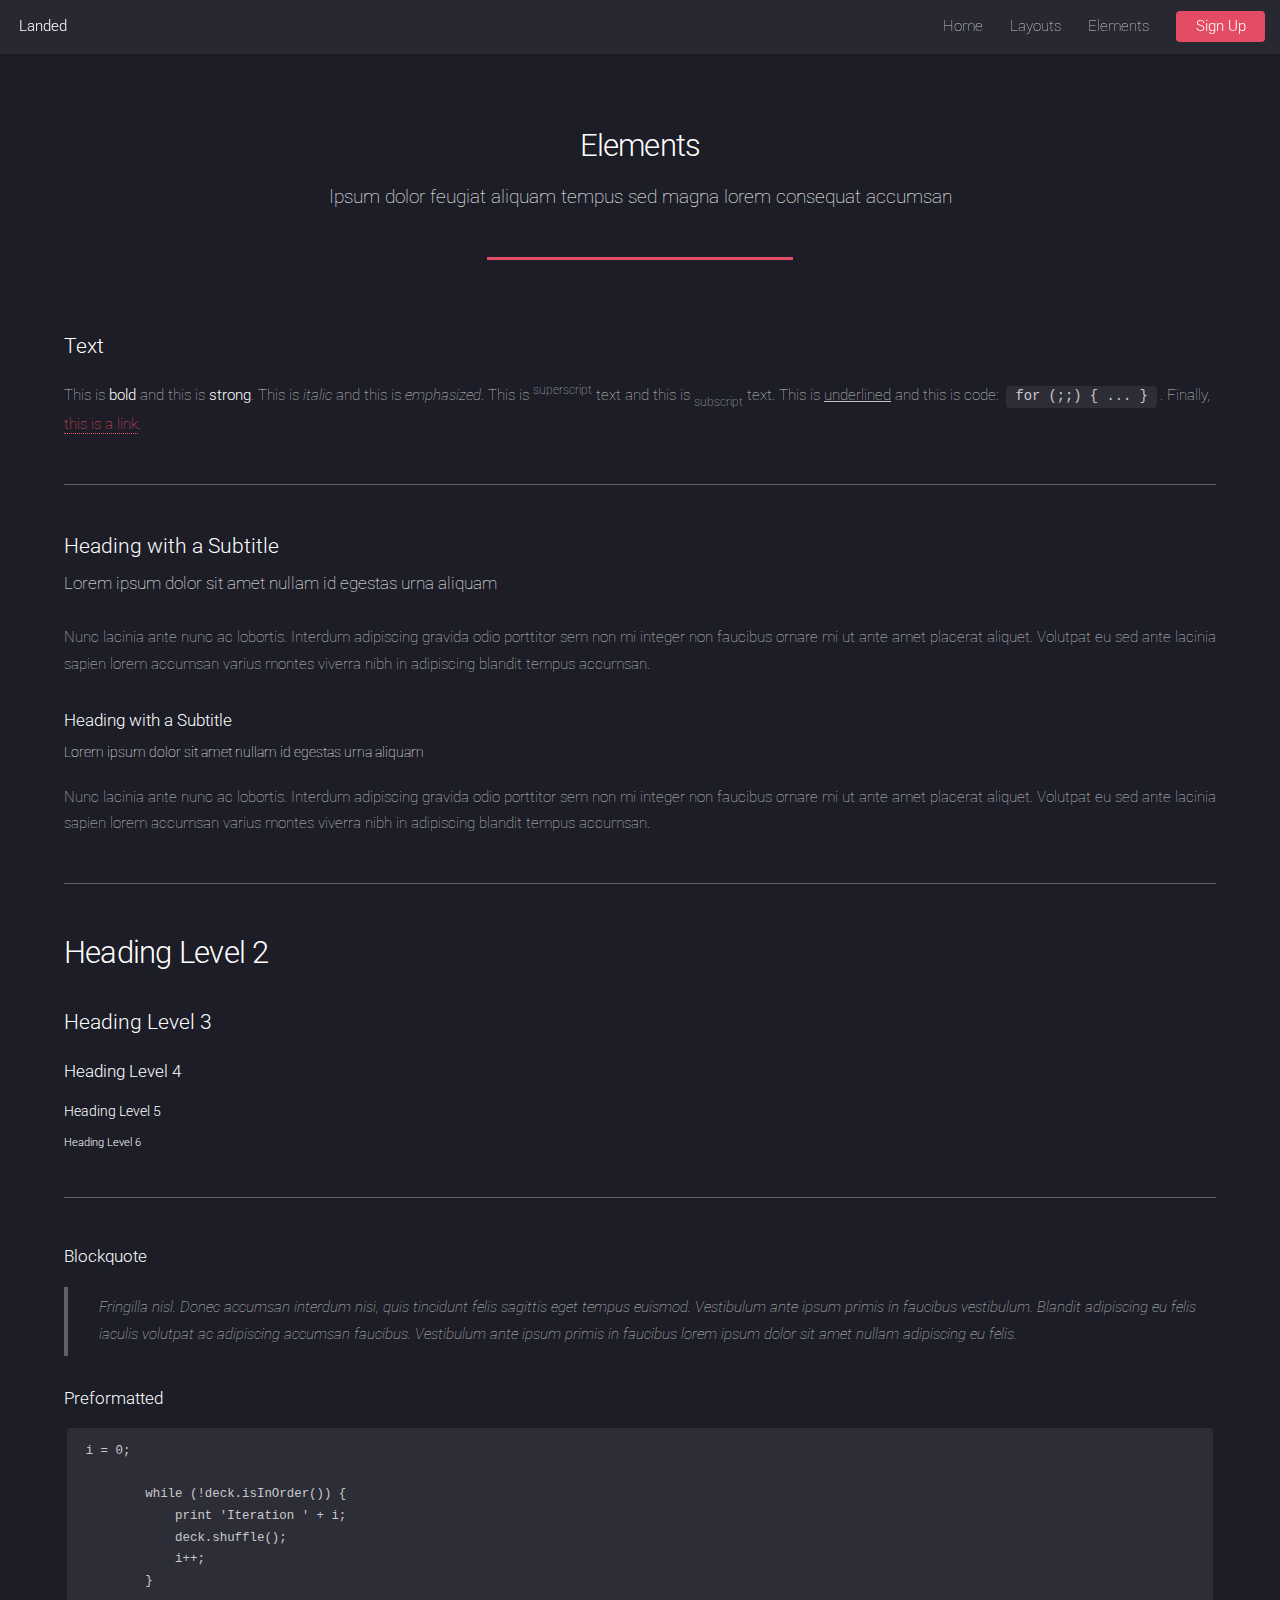
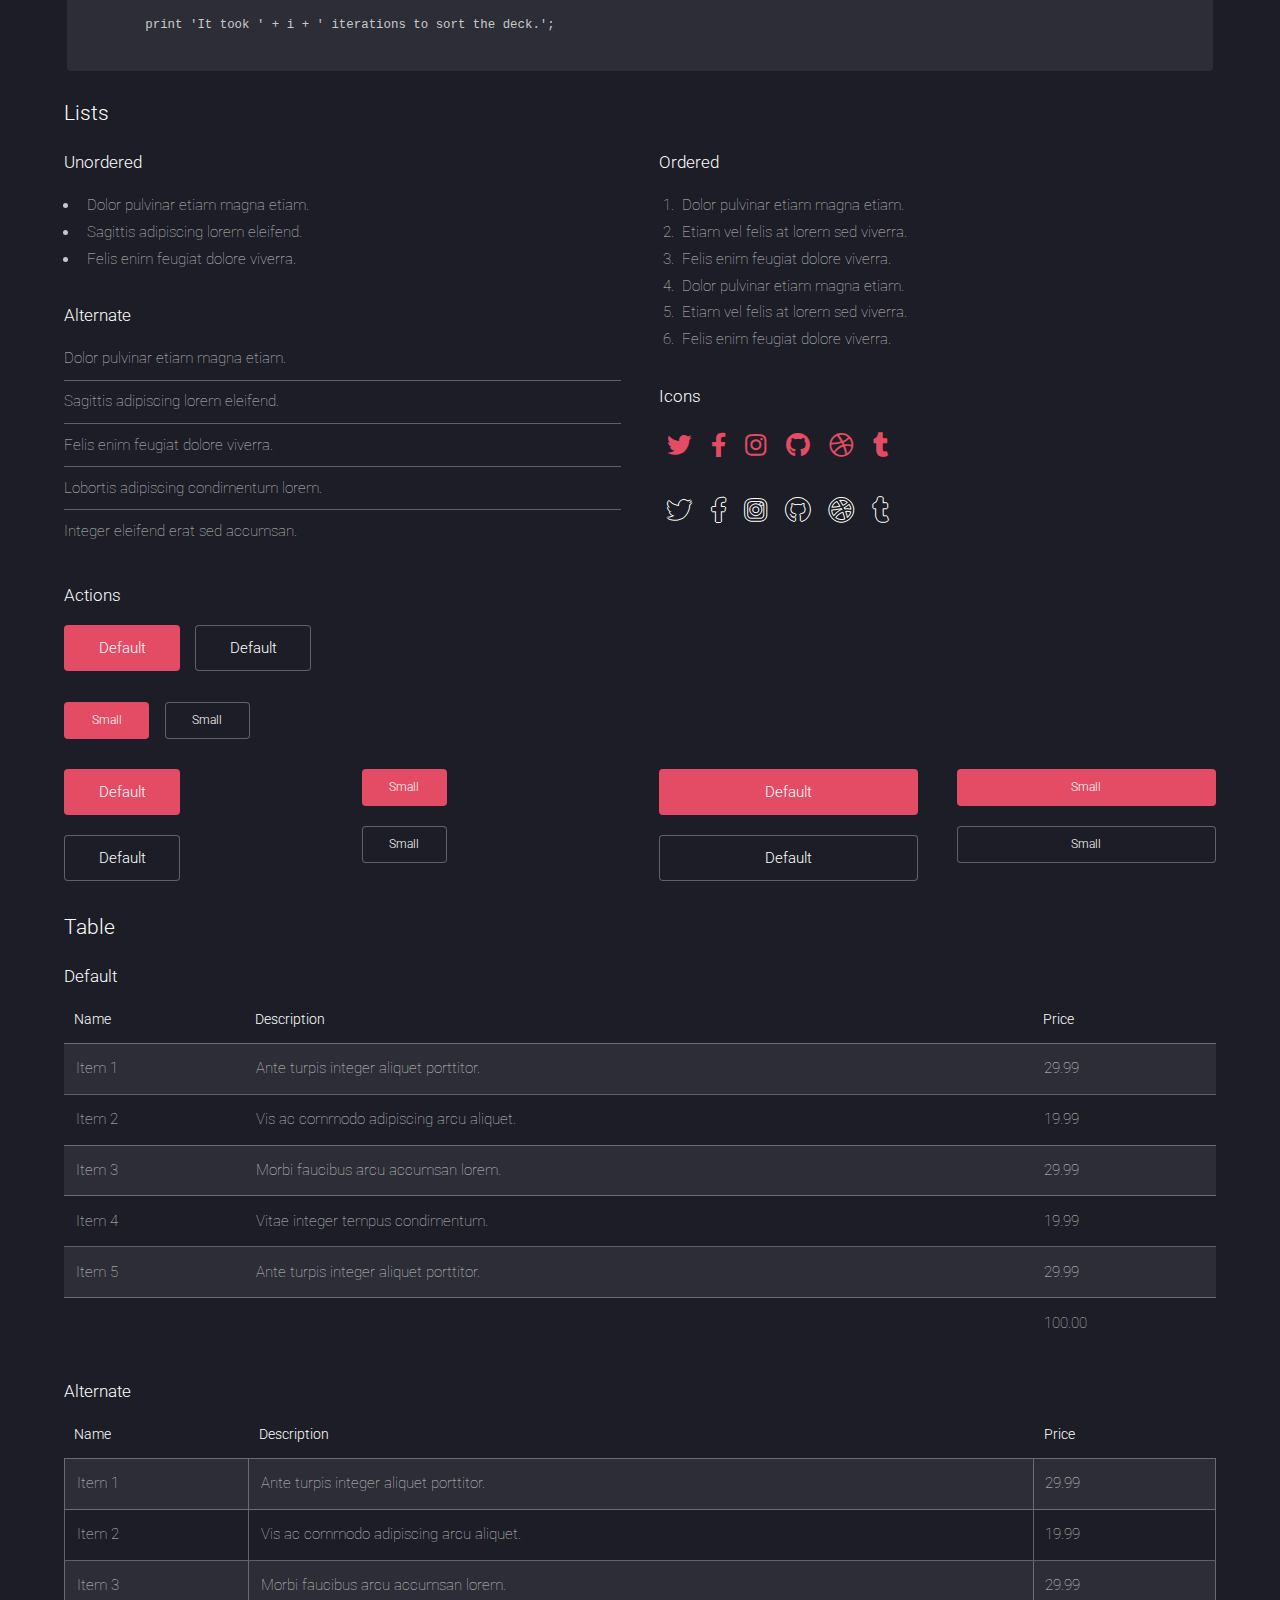
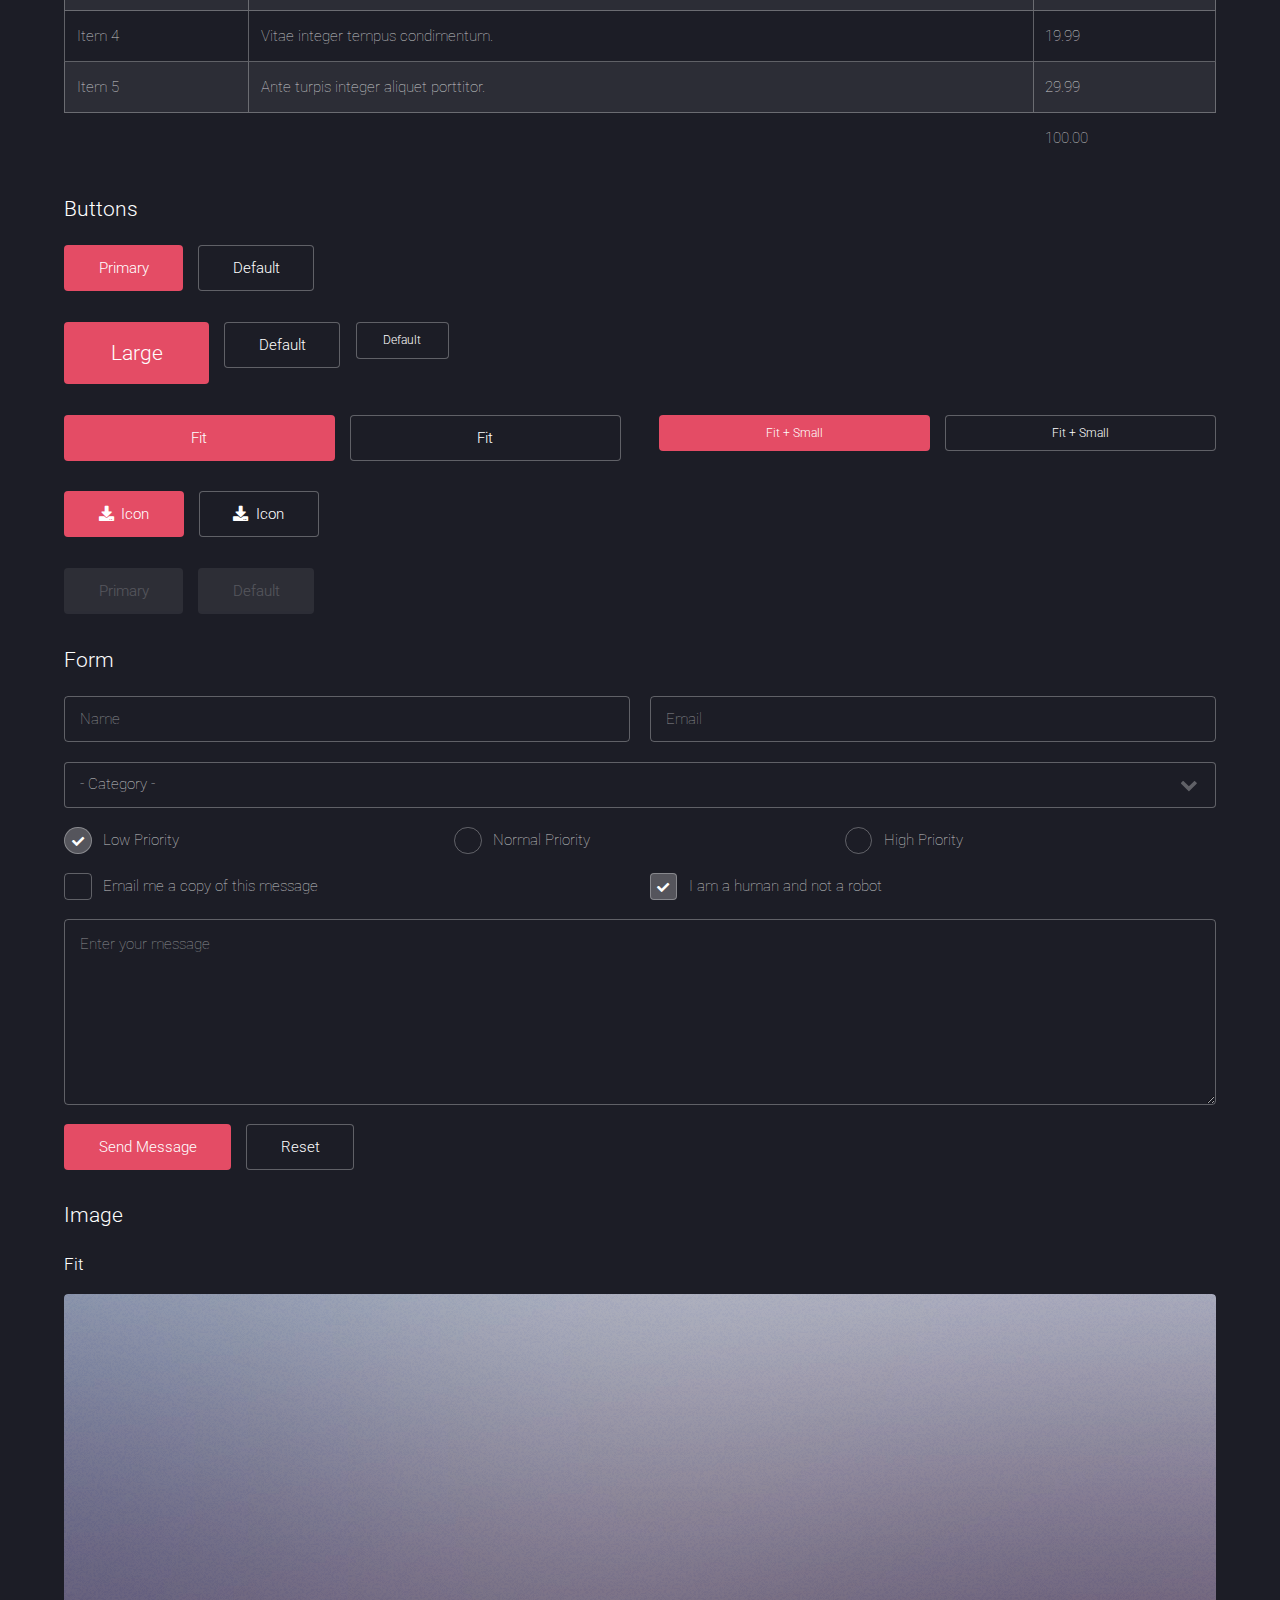
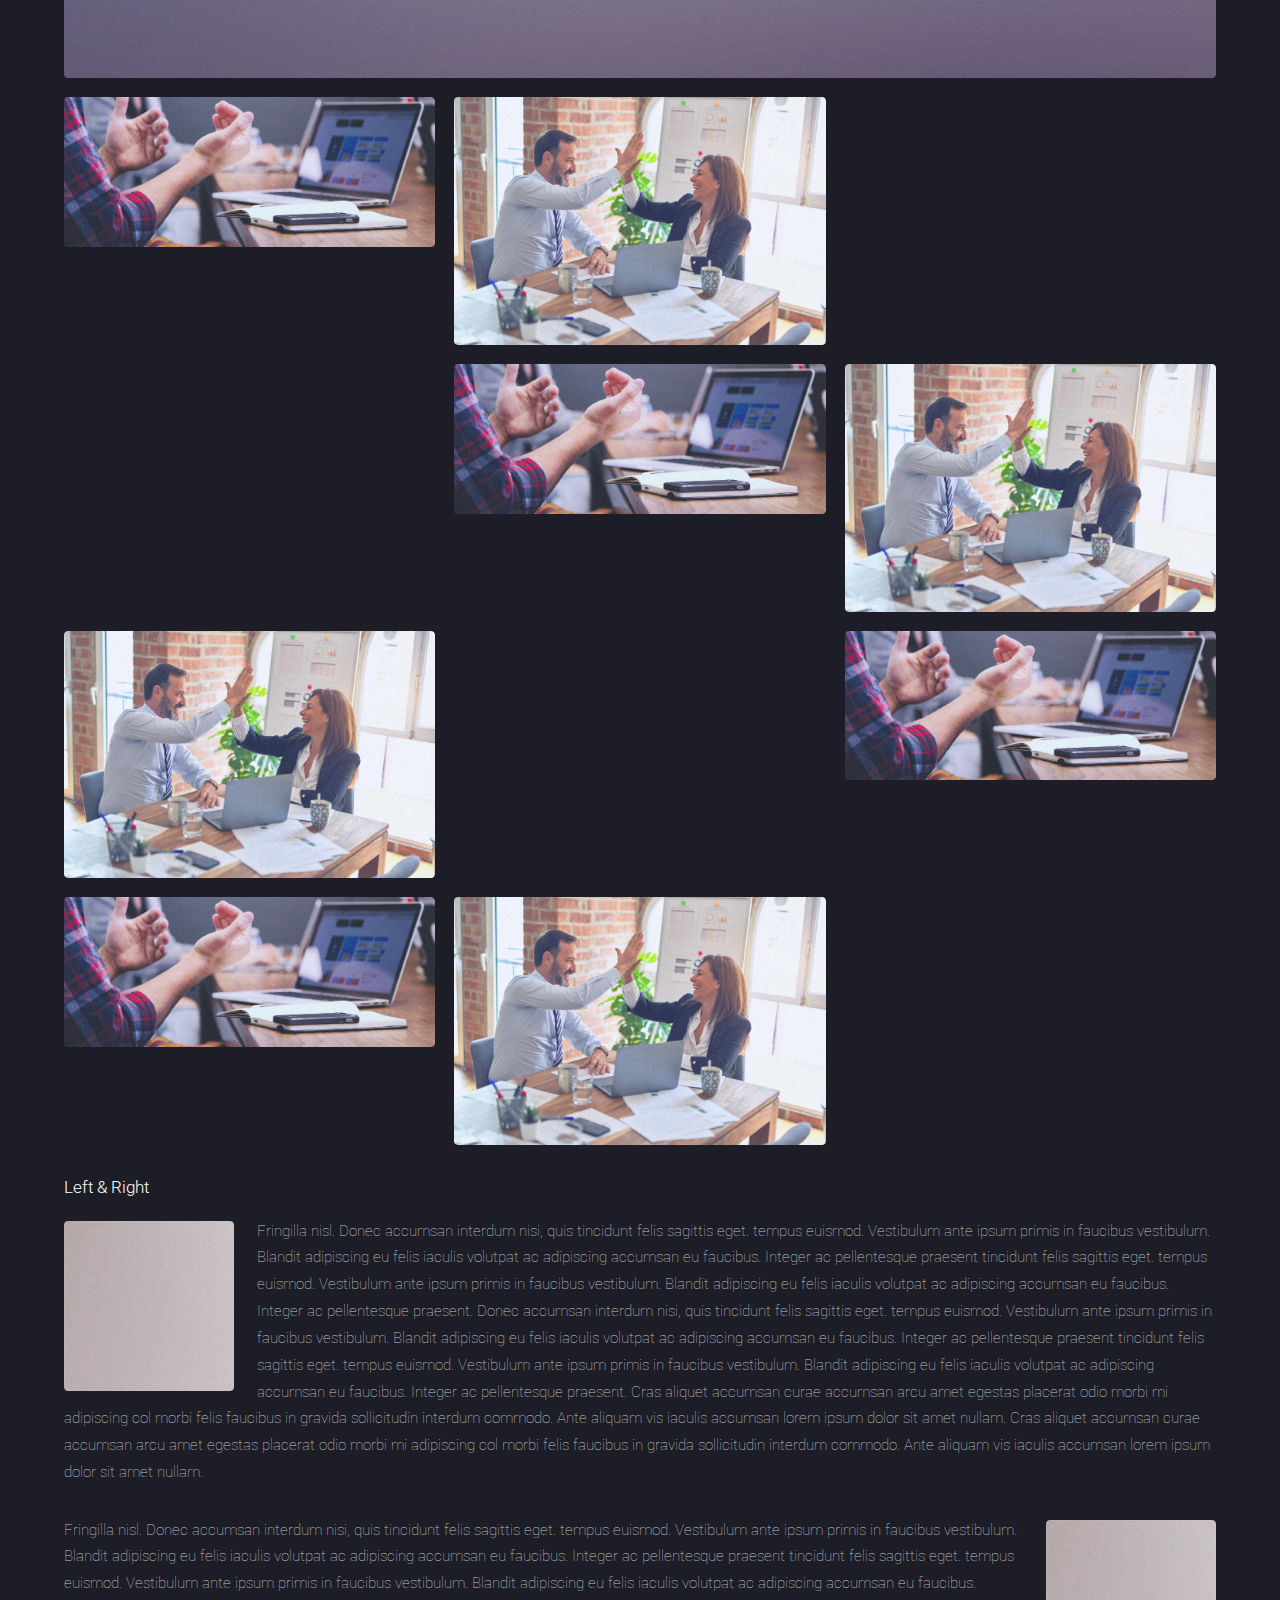
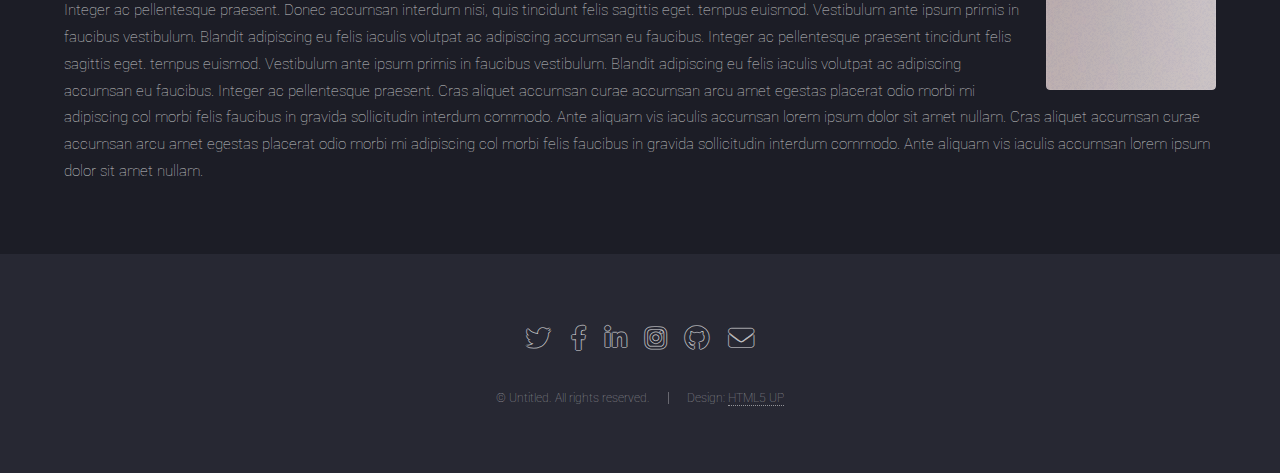
==== commit 5589eb69: "aded picture and text writing animation" ====
--- a/elements.html
+++ b/elements.html
@@ -1,11 +1,5 @@
-
 
 <!DOCTYPE HTML>
-<!--
-	Landed by HTML5 UP
-	html5up.net | @ajlkn
-	Free for personal and commercial use under the CCA 3.0 license (html5up.net/license)
--->
 <html>
 	<head>
 		<title>Elements - Landed by HTML5 UP</title>
--- a/assets/css/main.css
+++ b/assets/css/main.css
@@ -3471,10 +3471,10 @@
 		}
 
 		#banner:after {
-			background-image: -moz-linear-gradient(top, rgba(23, 24, 32, 0.95), rgba(23, 24, 32, 0.95)), url("images/overlay.png");;
-			background-image: -webkit-linear-gradient(top, rgba(23, 24, 32, 0.95), rgba(23, 24, 32, 0.95)), url("images/overlay.png");;
-			background-image: -ms-linear-gradient(top, rgba(23, 24, 32, 0.95), rgba(23, 24, 32, 0.95)), url("images/overlay.png");;
-			background-image: linear-gradient(top, rgba(23, 24, 32, 0.95), rgba(23, 24, 32, 0.95)), url("images/overlay.png");;
+			background-image: -moz-linear-gradient(top, rgba(23, 24, 32, 0.98), rgba(23, 24, 32, 0.80)), url("images/overlay.png");;
+			background-image: -webkit-linear-gradient(top, rgba(23, 24, 32, 0.98), rgba(23, 24, 32, 0.80)), url("images/overlay.png");;
+			background-image: -ms-linear-gradient(top, rgba(23, 24, 32, 0.98), rgba(23, 24, 32, 0.80)), url("images/overlay.png");;
+			background-image: linear-gradient(top, rgba(23, 24, 32, 0.98), rgba(23, 24, 32, 0.80)), url("images/overlay.png");;
 			content: '';
 			display: block;
 			height: 100%;
@@ -3527,6 +3527,29 @@
 
 	body.is-touch #banner {
 		background-attachment: scroll;
+	}
+
+	.highlights{
+		display: flex;
+		justify-content: center;
+		align-items: center;
+	}
+	.iam{
+	  color: white;
+		font-size: 45px;
+		padding: 15px;
+		font-weight: 100;
+	}
+	.text{
+	  color: white;
+		/* border-right: 2px solid red; */
+		font-size: 45px;
+		font-family: sans-serif;
+		color: rgb(0, 255, 200);
+	}
+	.typed-cursor{
+		font-size: 40px;
+		padding-left: 3px;
 	}
 
 /* Footer */
